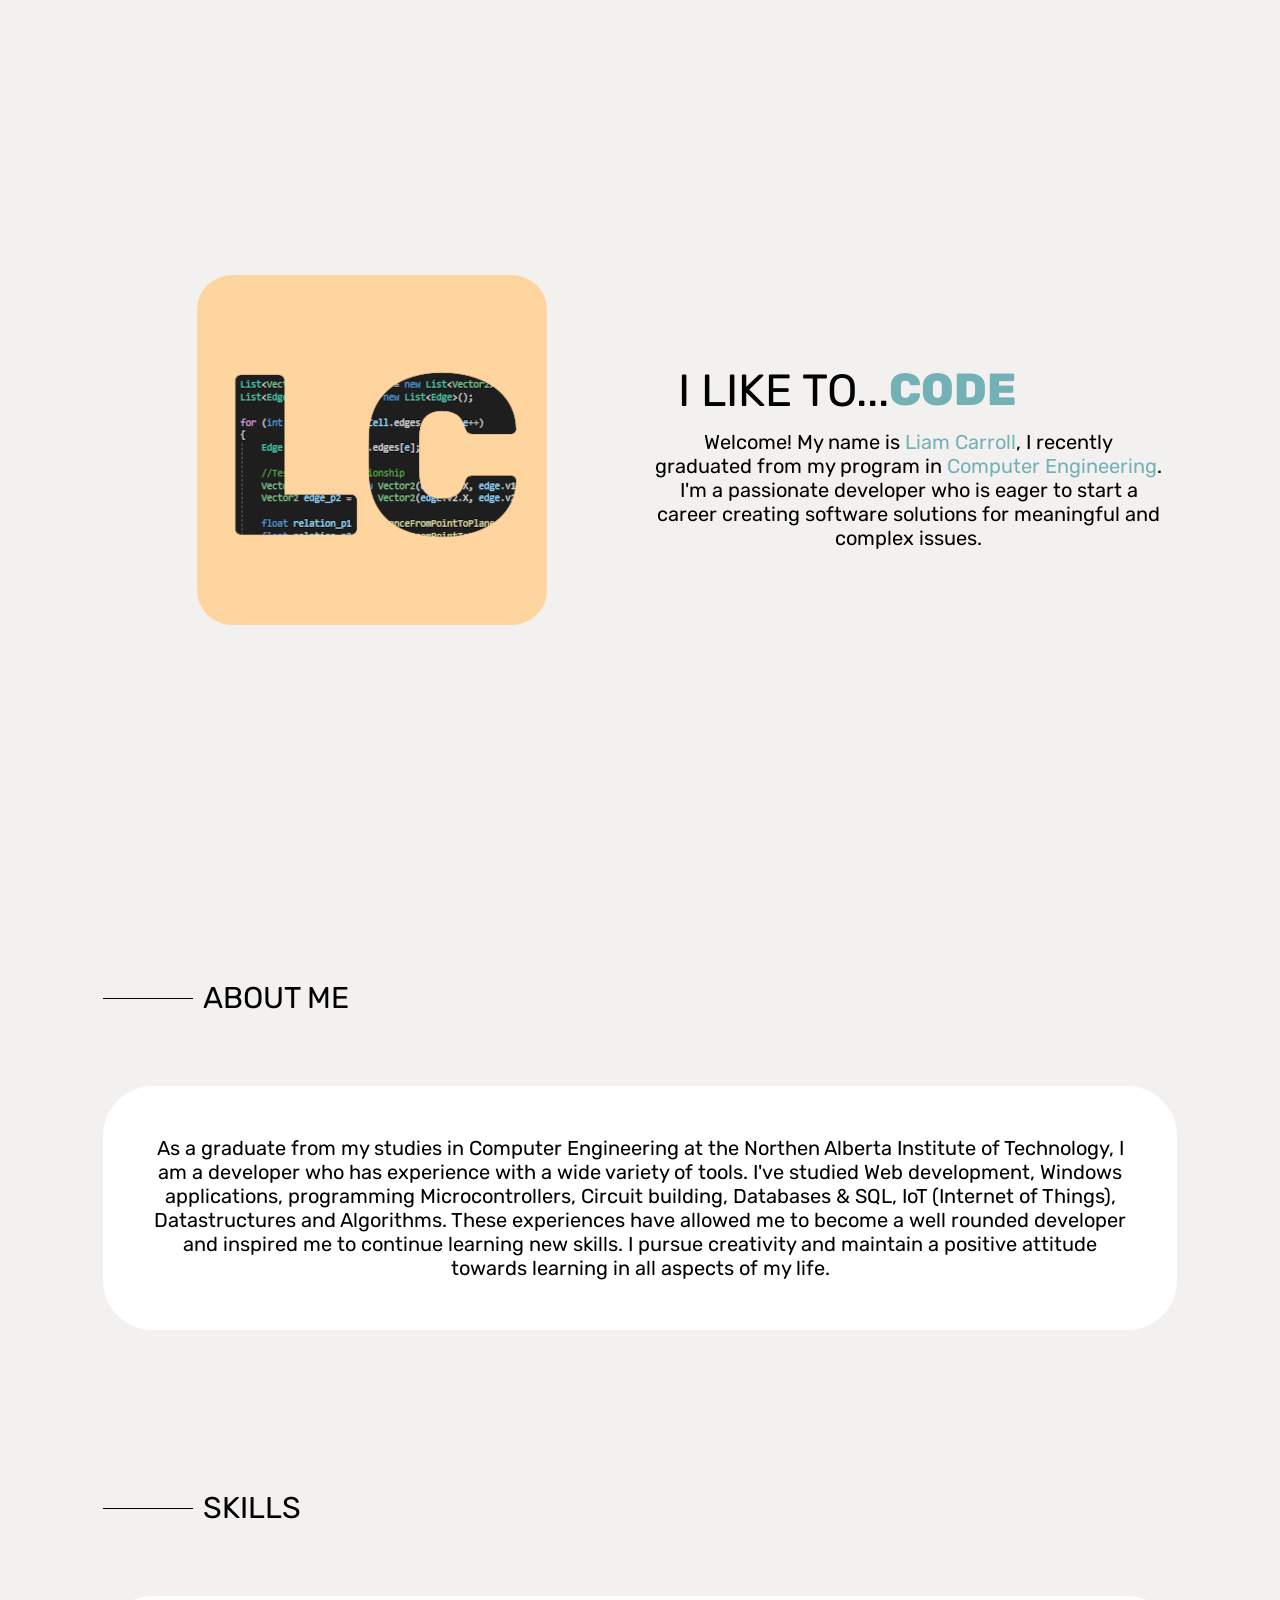
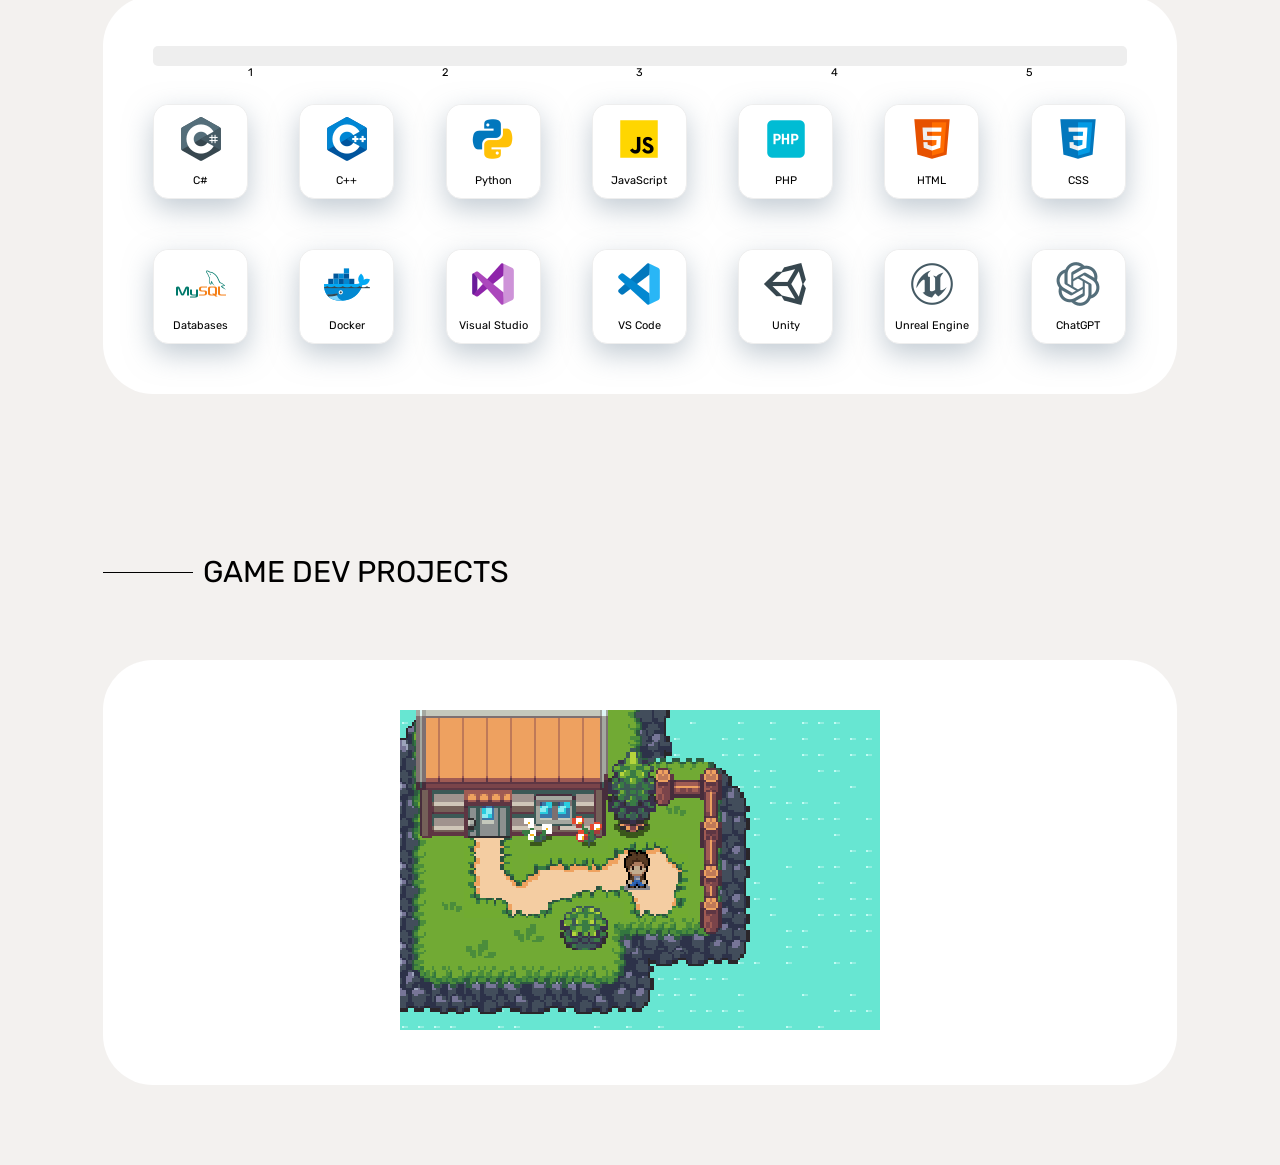
==== index.html @ 2da82be5 "canvas added to display Game Dev Portfolio" ====
<!DOCTYPE html>
<html lang="en">
    <head>
        <title>Liam Carroll - Developer</title>
        <!--Custom CSS-->
        <link href="https://fonts.googleapis.com/css2?family=Rubik:wght@300;400;800&display=swap" rel="stylesheet">        <link rel="stylesheet" href="styles/styles.css">
        <!--JQuery-->
        <script src="https://ajax.googleapis.com/ajax/libs/jquery/3.6.4/jquery.min.js"></script>
        <script src="scripts.js"></script>
        
        <meta name="viewport" content="width=device-width, initial-scale=1">
    </head>
    <body>
        <!--Mobile Button-->
        <!--Nav Bar-->
        <!--Page Content-->
        <div class="outer">
            <div class="inner">
                <header>
                    <div id="logoContainer">
                        <img src="images/Logo.PNG" alt="My Logo">
                    </div>
                    <div class="aboutContainer">
                        <div class="aboutTitle">
                            <span style="font-weight: 400;">I LIKE TO...</span>
                            <div class="carouselText">
                                
                                <ul style="--s: 9">
                                    <li>CODE</li>
                                    <li>CREATE</li>
                                    <li>DESIGN</li>
                                    <li>HIKE</li>
                                    <li>CLIMB</li>
                                    <li>EXPLORE</li>
                                    <li>SKI</li>
                                    <li>GAME</li>
                                    <li>PLAY</li>
                                    <li>CODE</li>
                                </ul>
                            </div>
                        </div>
                        <p class="aboutDesc">Welcome! My name is <span>Liam Carroll</span>,
                             I recently graduated from my program in <span>Computer Engineering</span>.
                              I'm a passionate developer who is eager to start a career creating software solutions for meaningful and complex issues.</p>
                    </div>
                </header>
                <main>
                    <section class="bioSection">
                        <div class="sectionTitle">
                            <span>
                                ABOUT ME
                            </span>
                        </div>
                        <div class="sectionContainer" id="bioContainer">
                            <p>
                                As a graduate from my studies in Computer Engineering at the Northen Alberta Institute of Technology,
                                 I am a developer who has experience with a wide variety of tools. I've studied Web development,
                                Windows applications, programming Microcontrollers, Circuit building, Databases & SQL, IoT (Internet of Things), Datastructures and Algorithms.
                                These experiences have allowed me to become a well rounded developer and inspired me to continue learning new skills.
                                 I pursue creativity and maintain a positive attitude towards learning
                                in all aspects of my life.
                            </p>
                        </div>
                    </section>
                    <section class="skillsSection">
                        <div class="sectionTitle">
                            <span>
                                SKILLS
                            </span>
                        </div>
                        <div class="sectionContainer" id="skillsContainer">
                            <div class="progressBar">
                                
                                <div class="skillLevel"></div>
                            </div>
                            <div class="progressLegend">
                                <div class="col"><p>1</p></div>
                                <div class="col"><p>2</p></div>
                                <div class="col"><p>3</p></div>
                                <div class="col"><p>4</p></div>
                                <div class="col"><p>5</p></div>
                            </div>
                            <ul class="skillsGrid">
                                <li>
                                    <div class="logoContainer" data-skill="csharp">
                                        <img src="images/skills/icons8-c-sharp-logo-50.png" alt="">
                                        <p>C#</p>
                                    </div>
                                </li>
                                <li>
                                    <div class="logoContainer" data-skill="cplusplus">
                                        <img src="images/skills/icons8-c++-50.png" alt="">
                                        <p>C++</p>
                                    </div>
                                </li>
                                <li>
                                    <div class="logoContainer" data-skill="python">
                                        <img src="images/skills/icons8-python-50.png" alt="">
                                        <p>Python</p>
                                    </div>
                                </li>
                                <li>
                                    <div class="logoContainer" data-skill="js">
                                        <img src="images/skills/icons8-javascript-50.png" alt="">
                                        <p>JavaScript</p>
                                    </div>
                                </li>
                                <li>
                                    <div class="logoContainer" data-skill="php">
                                        <img src="images/skills/icons8-php-50.png" alt="">
                                        <p>PHP</p>
                                    </div>
                                </li>
                                <li>
                                    <div class="logoContainer" data-skill="html">
                                        <img src="images/skills/icons8-html-5-50.png" alt="">
                                        <p>HTML</p>
                                    </div>
                                </li>
                                <li>
                                    <div class="logoContainer" data-skill="css">
                                        <img src="images/skills/icons8-css3-50.png" alt="">
                                        <p>CSS</p>
                                    </div>
                                </li>
                                <li>
                                    <div class="logoContainer" data-skill="mysql">
                                        <img src="images/skills/icons8-mysql-logo-50.png" alt="">
                                        <p>Databases</p>
                                    </div>
                                </li>
                                <li>
                                    <div class="logoContainer" data-skill="docker">
                                        <img src="images/skills/icons8-docker-50.png" alt="">
                                        <p>Docker</p>
                                    </div>
                                </li>
                                <li>
                                    <div class="logoContainer" data-skill="vs">
                                        <img src="images/skills/icons8-visual-studio-50.png" alt="">
                                        <p>Visual Studio</p>
                                    </div>
                                </li>
                                <li>
                                    <div class="logoContainer" data-skill="vscode">
                                        <img src="images/skills/icons8-visual-studio-code-2019-50.png" alt="">
                                        <p>VS Code</p>
                                    </div>
                                </li>
                                <li>
                                    <div class="logoContainer" data-skill="unity">
                                        <img src="images/skills/icons8-unity-50.png" alt="">
                                        <p>Unity</p>
                                    </div>
                                </li>
                                <li>
                                    <div class="logoContainer" data-skill="unreal">
                                        <img src="images/skills/icons8-unreal-engine-50.png" alt="">
                                        <p>Unreal Engine</p>
                                    </div>
                                </li>
                                <li>
                                    <div class="logoContainer" data-skill="chatgpt">
                                        <img src="images/skills/icons8-chatgpt-50.png" alt="">
                                        <p>ChatGPT</p>
                                    </div>
                                </li>
                            </ul>
                            
                        </div>
                    </section>
                    <section class="gameSection">
                        <div class="sectionTitle">
                            <span>
                                GAME DEV PROJECTS
                            </span>
                        </div>
                        <div class="sectionContainer" id="gameContainer">
                            <canvas id="_canvas" width="240" height="160"></canvas>
                        </div>
                    </section>
                </main>
            </div>
        </div>
    </body>
</html>
---- styles/styles.css ----
* {
    box-sizing: border-box;
}
a, abbr, acronym, address, applet, article, aside, audio, b, big, blockquote, body, canvas, caption, center, cite, code, dd, del, details, dfn, div, dl, dt, em, embed, fieldset, figcaption, figure, footer, form, h1, h2, h3, h4, h5, h6, header, hgroup, html, i, iframe, img, ins, kbd, label, legend, li, mark, menu, nav, object, ol, output, p, pre, q, ruby, s, samp, section, small, span, strike, strong, sub, summary, sup, table, tbody, td, tfoot, th, thead, time, tr, tt, u, ul, var, video {
    margin: 0;
    padding: 0;
    border: 0;
    font-size: 100%;
    font: inherit;
    vertical-align: baseline;
  }
body {
    background-color: #f3f1ef;
    font-size: 20px;
    font-family: Rubik, serif;
    font-weight: 400;
}
img {
    vertical-align: middle;
    border: 0;
}
.inner {
    padding: 0 33px;
    max-width: 1140px;
    margin: 0 auto;
}
header {
    height: 100vh;
    width: 100%;
    display: flex;
    flex-direction: row;
    align-items: center;
    justify-content: center;
}
section {
    padding: 80px 0;
}
#logoContainer {
    display: flex;
    flex: 0 0 50%;
    justify-content: center;
    width: 100%;
    position:relative;
}
#logoContainer img {
    border-radius: 10%;
    margin: auto;
    width: 350px;
    height: 350px;
}
.aboutContainer {
    
    display: flex;
    flex-direction: column;
    flex: 0 0 50%;
    padding: 0 15px;
    font-family: Rubik, serif;
    font-size: 20px;
    font-weight: 400;
    text-align: center;
    width: 100%;
}
.aboutTitle {
    display: flex;
    overflow: hidden;
    align-items: center;
    justify-content: center;
    flex-direction: row;
    
    font-size: 45px;
    font-weight:800;
    margin: 15px 0;
    height: calc(var(--h) * 1px);
}
.aboutTitle span{
    text-align: right;
}
.aboutDesc span {
    color: #73B1B7;
}
.sectionTitle{
    margin-bottom: 50px;
}
.sectionTitle span {
    padding-bottom: 20px;
    display: block;
    font-size: 30px;
    position: relative;
    padding-left: 100px;
    
}
.sectionTitle span::before {
    content: "";
    position: absolute;
    left: 0;
    top: 33%;
    width: 90px;
    height: 1px;
    background: #000000;
}
.sectionContainer {
    background-color: white;
    text-align: center;
    border-radius: 50px;
    padding: 50px;
}
.skillsGrid {
    display: grid;
    list-style: none;
    grid-template-columns: repeat(auto-fill, minmax(80px, 1fr));
    grid-column-gap: 50px;
    grid-row-gap: 50px;

    text-align: center;
    font-family: Rubik, serif;
    font-size: 11px;
    font-weight: 400;
}

.skillsGrid li {
    background-color: white;
    
    border-radius: 15px;
    width: 95px;
    height: 95px;
    transition: all 0.3s ease-in;
    box-shadow: 0px 10px 28px rgba(134, 151, 168, 0.5);
    border: 1px solid #eee;
}
.logoContainer {
    display: block;
    margin: 0;
    padding: 0;
    border: 9px solid white;
    border-radius: 15px;
    
}
.logoContainer p {
    margin-top: 10px;
}
.logoContainer img {
    width: 50px;
    height: 50px;
    
}

.progressBar {
    width: 100%;
    background-color: #eee;
    border-radius: 5px;
}
.progressLegend {
    display: flex;
    margin-bottom: 25px;
    width: 100%; 
}
.col{
    width: 20%;
    font-family: Rubik, serif;
    font-size: 11px;
    font-weight: 400;
}
.skillLevel {
    padding-top: 10px;
    padding-bottom: 10px;
    border-radius: 5px;
    width: 1px;
    transition: all 0.35s ease-in;
}

.csharp {width: 90%; background-image: linear-gradient(#546e7a, #37474f); }
.cplusplus {width: 60%; background-image: linear-gradient(#0086d4, #00549d); }
.python {width: 60%; background-image: linear-gradient(#ffc107, #cf9e09);}
.js {width: 70%; background-image: linear-gradient(#ffd600, #d5b300);}
.php {width: 60%; background-image: linear-gradient(#00bcd4, #00a3b8);}
.html {width: 90%; background-image: linear-gradient(#ff6d00, #e65100);}
.css {width: 70%; background-image: linear-gradient(#039be5, #0277bd);}
.mysql {width: 85%; background-image: linear-gradient(#f57f17, #ca6813);}
.docker {width: 50%; background-image: linear-gradient(#80d3f9, #0288d1);}
.vs {width: 90%; background-image: linear-gradient(#ce93d8, #ab47bc);}
.vscode {width: 85%; background-image: linear-gradient(#29b6f6, #0288d1);}
.unity {width: 65%; background-image: linear-gradient(#526a76, #37474f);}
.unreal {width: 40%; background-image: linear-gradient(#56717e, #455a64);}
.chatgpt {width: 100%; background-image: linear-gradient(#6a8b9a, #546e7a);}

:root {
    --s: 9;
    --h: 50;
    --speed: 1s;
}
.carouselText {
    border-radius: 10px;
    width: 250px;
    margin: none;
    height: calc(var(--h) * 1px);
    line-height: calc(var(--h) * 1px);
    color: #73B1B7;
}
.carouselText ul {
    display: flex;
    flex-direction: column;
    text-align: left;
    animation: move calc(var(--speed) * var(--s)) steps(var(--s)) infinite;
}
.carouselText li {
    flex-shrink: 0;
   
    box-sizing: border-box;
    list-style: none;
    height: calc(var(--h) * 1px);
    width: 100%;
    animation: liMove calc(var(--speed)) infinite;
}

#_canvas {
    width: 480px;
    height: 320px;
    image-rendering: pixelated;
}


@keyframes move {
    0% {
        transform: translate(0,0);
    }
    100% {
        transform: translate(0, calc(var(--s) * var(--h) * -1px));
    }
}

@keyframes liMove {
    0% {
        transform: translate(0, 0);
      }
      80%,
      100%  {
        transform: translate(0, calc(var(--h) * -1px));
      }
}

@media (min-width: 768px) {
    .skillsGrid li:hover {
        box-shadow: 0 4px 8px rgba(134, 151, 168, 0.5);
    }
}
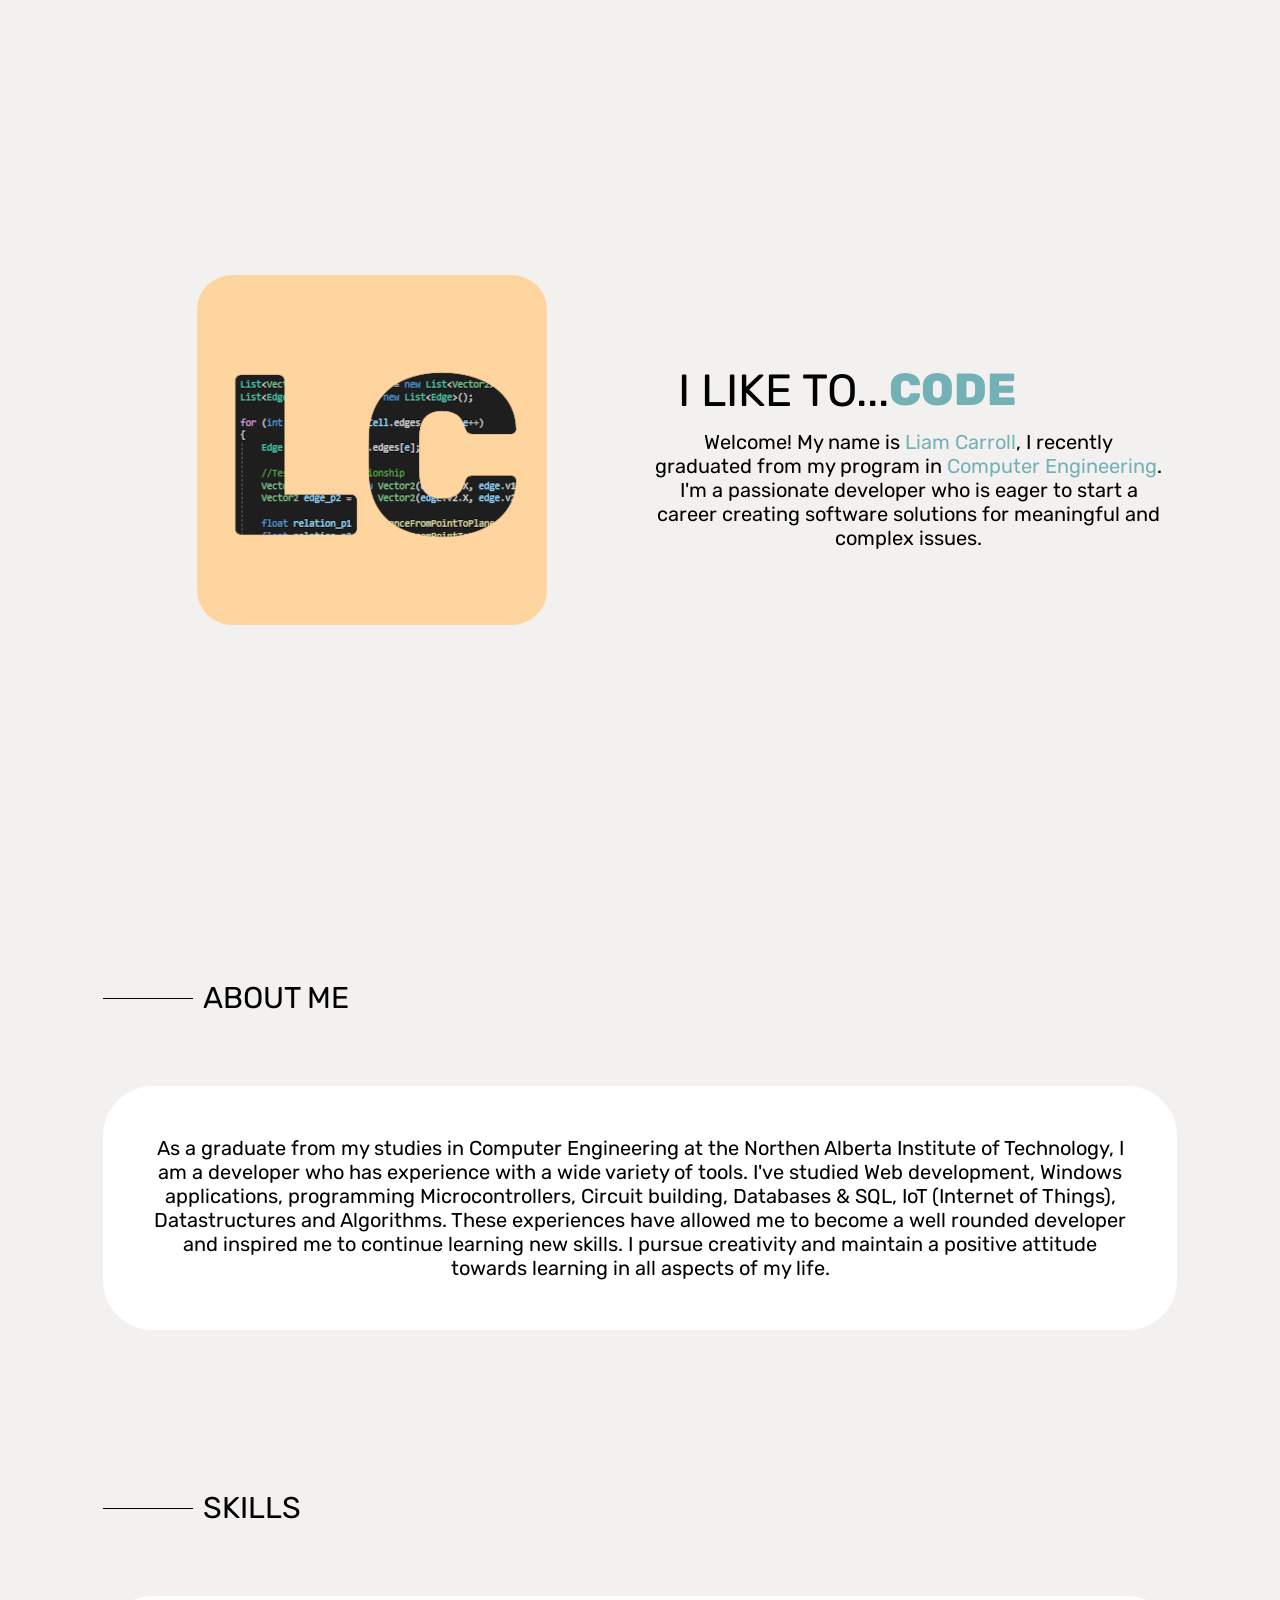
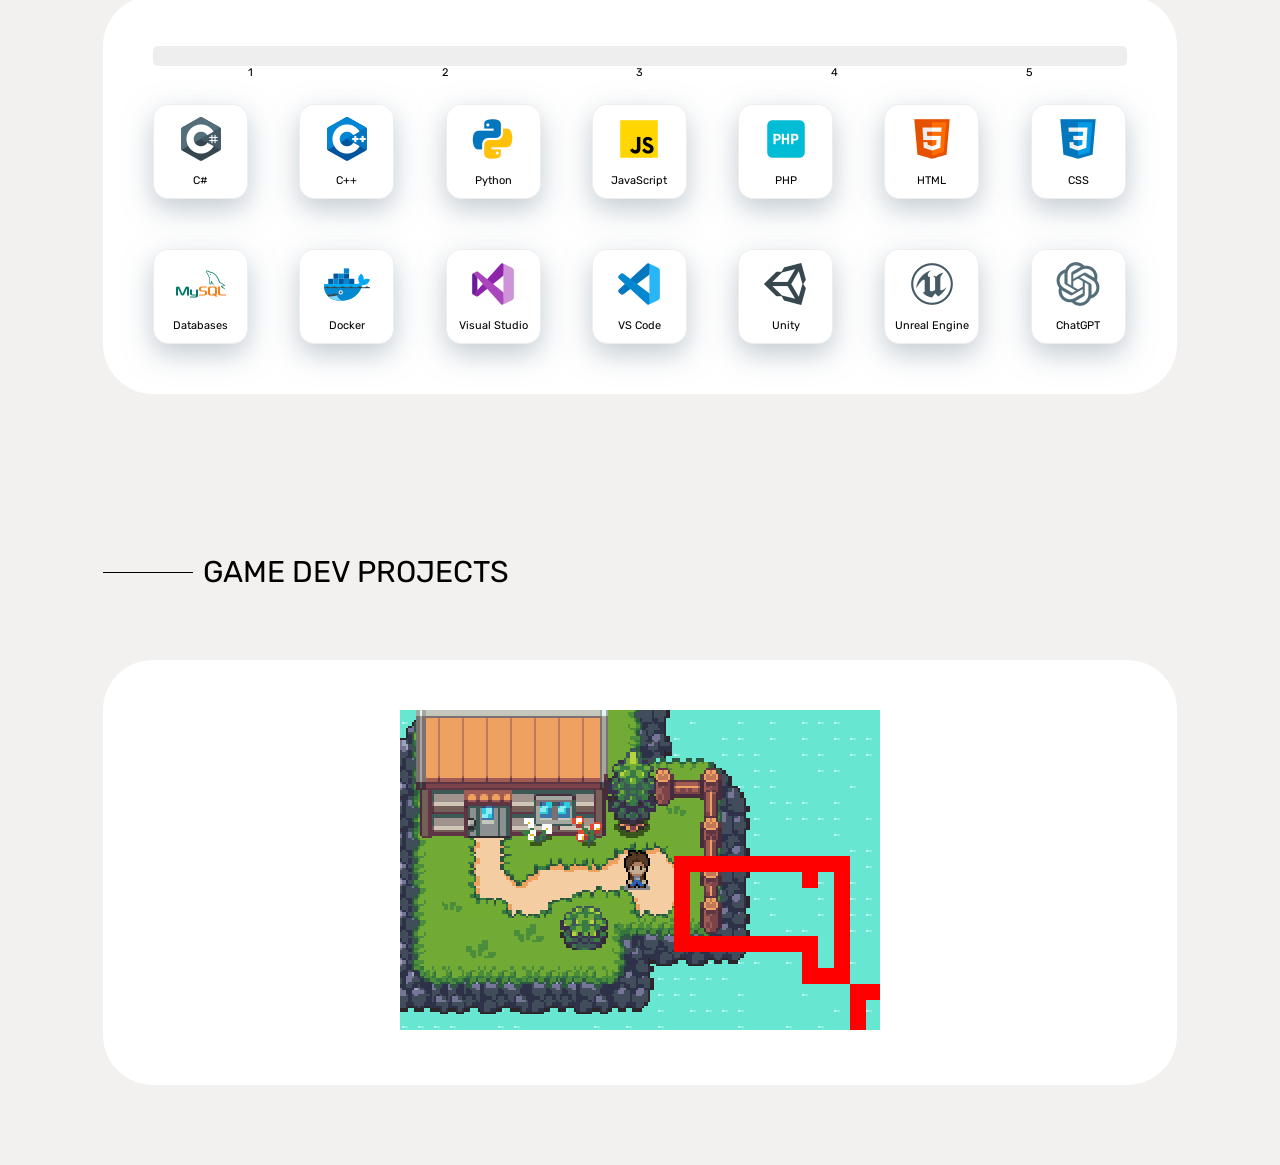
==== commit 0f202066: "Colliders" ====
--- a/index.html
+++ b/index.html
@@ -6,6 +6,7 @@
         <link href="https://fonts.googleapis.com/css2?family=Rubik:wght@300;400;800&display=swap" rel="stylesheet">        <link rel="stylesheet" href="styles/styles.css">
         <!--JQuery-->
         <script src="https://ajax.googleapis.com/ajax/libs/jquery/3.6.4/jquery.min.js"></script>
+        <script src="assets/collisions.js"></script>
         <script src="scripts.js"></script>
         
         <meta name="viewport" content="width=device-width, initial-scale=1">
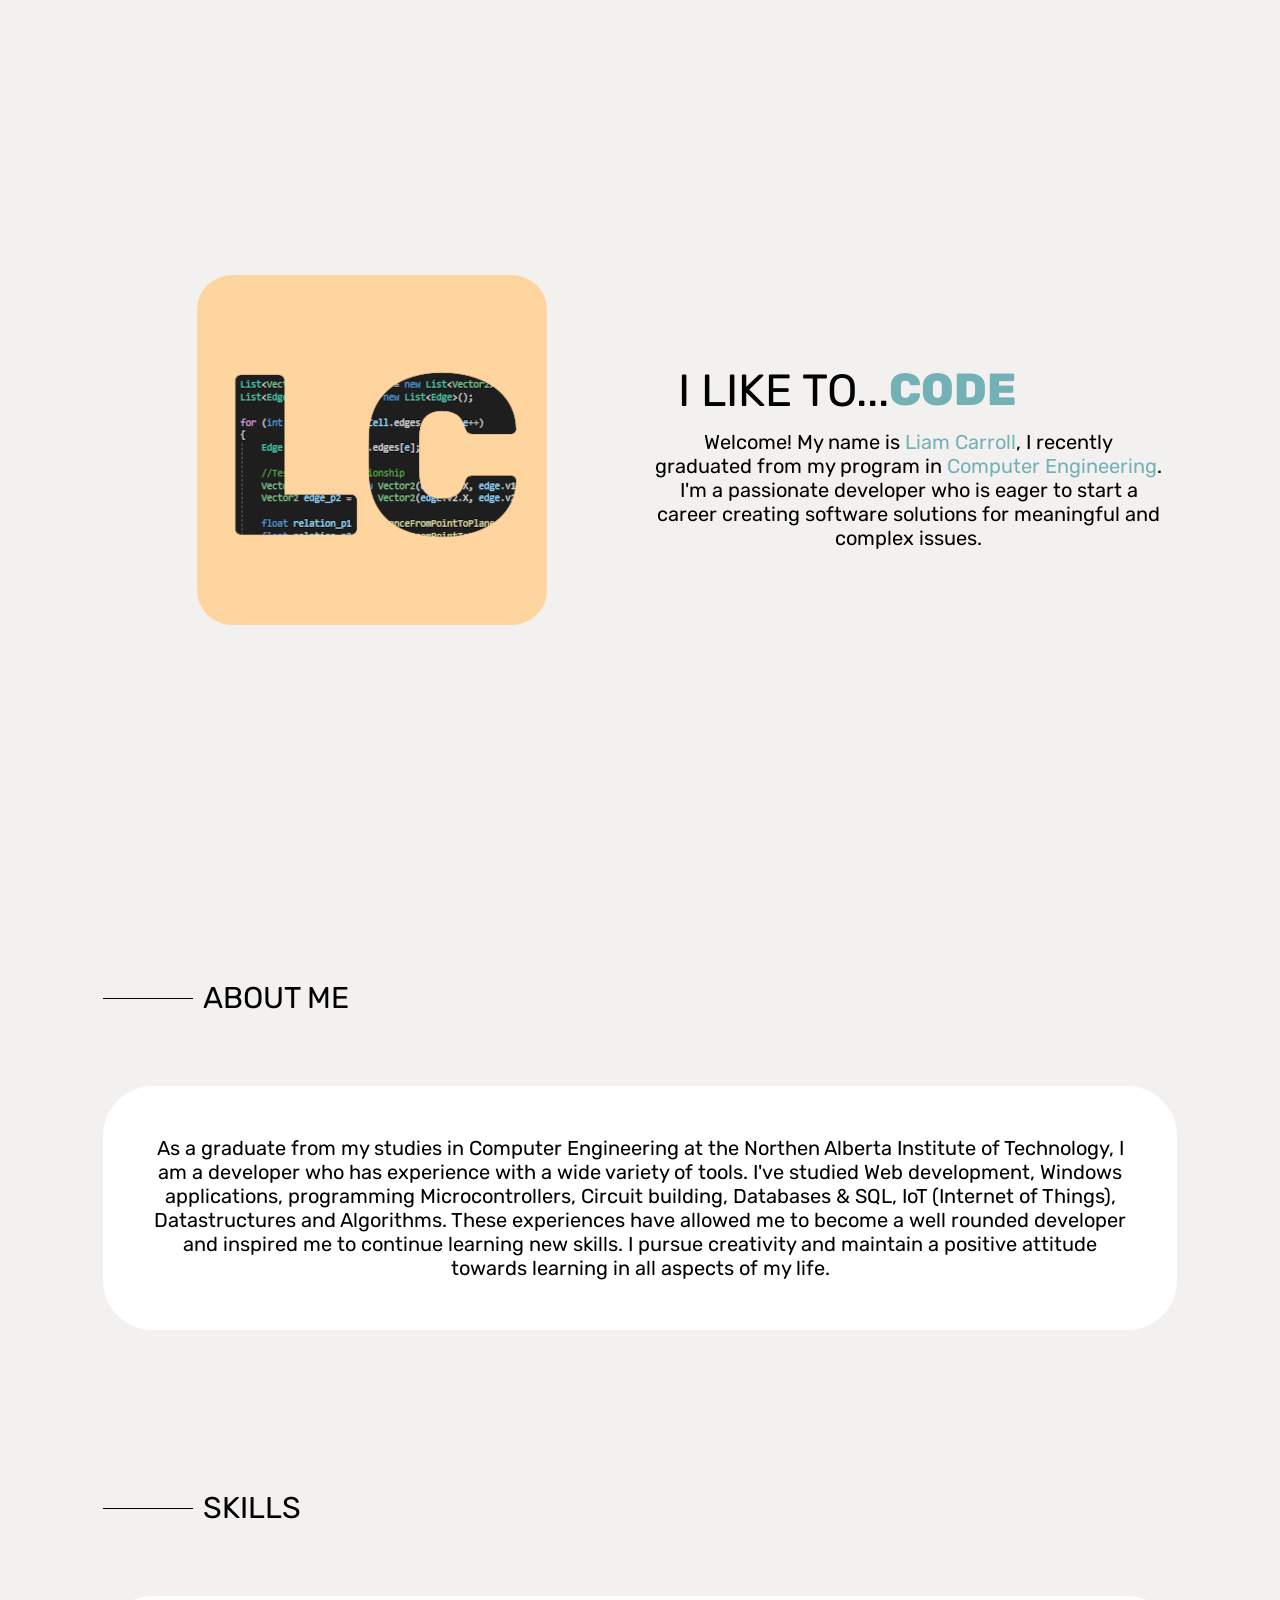
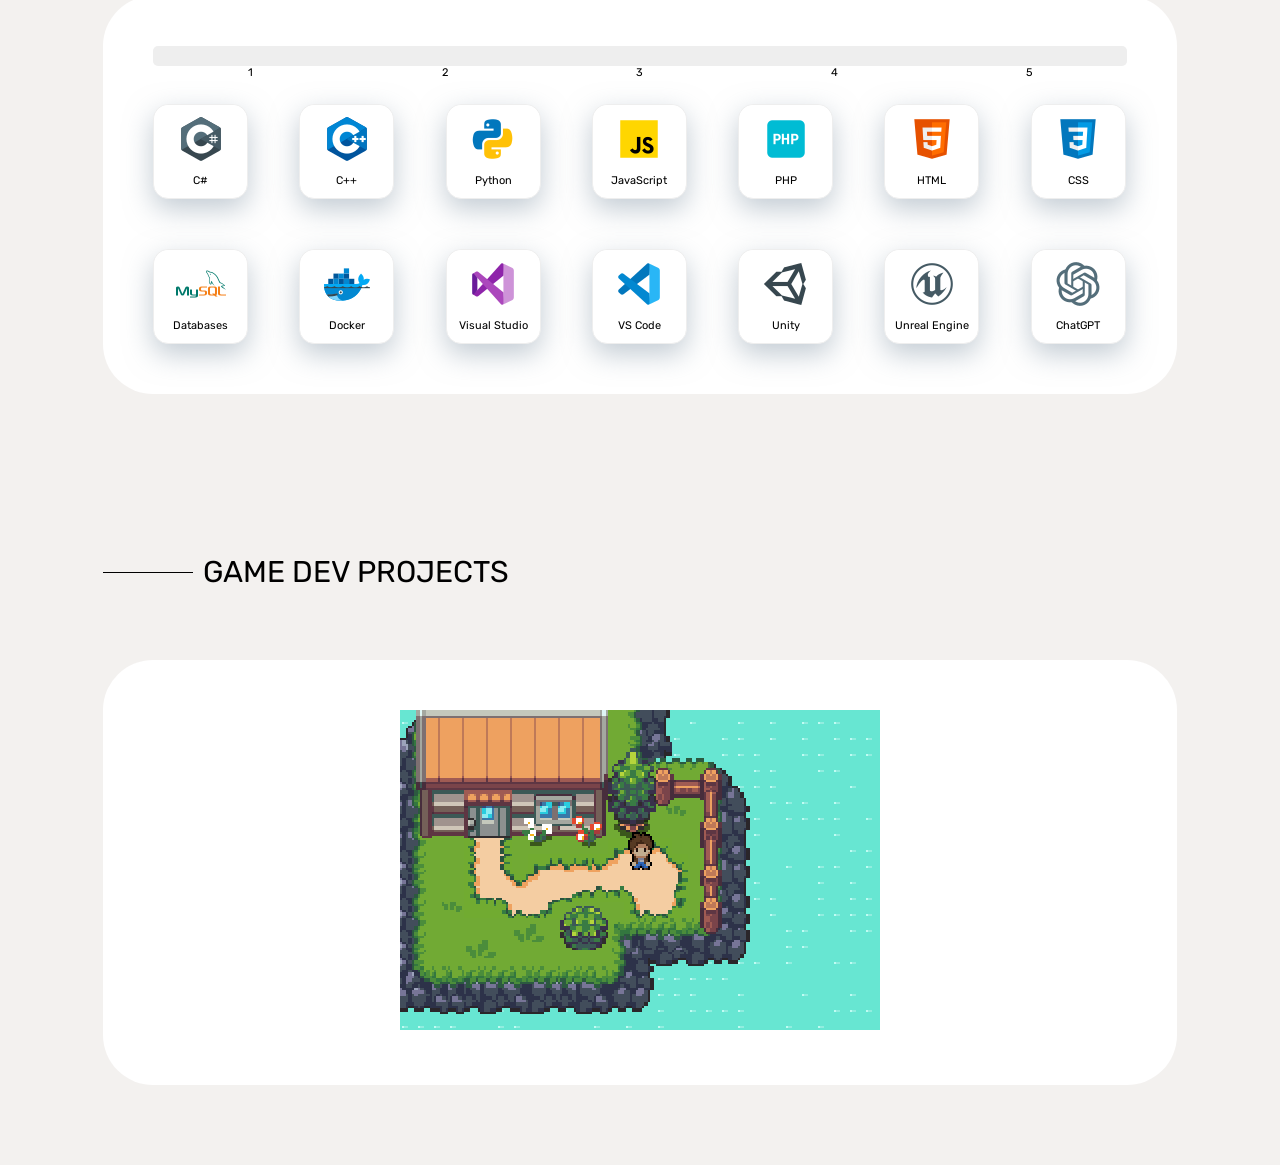
==== commit 8d85b013: "clean code" ====
--- a/index.html
+++ b/index.html
@@ -7,7 +7,9 @@
         <!--JQuery-->
         <script src="https://ajax.googleapis.com/ajax/libs/jquery/3.6.4/jquery.min.js"></script>
         <script src="assets/collisions.js"></script>
-        <script src="scripts.js"></script>
+        <script src="classes.js"></script>
+        <script src="gamedevportfolio.js"></script>
+        <script src="index.js"></script>
         
         <meta name="viewport" content="width=device-width, initial-scale=1">
     </head>
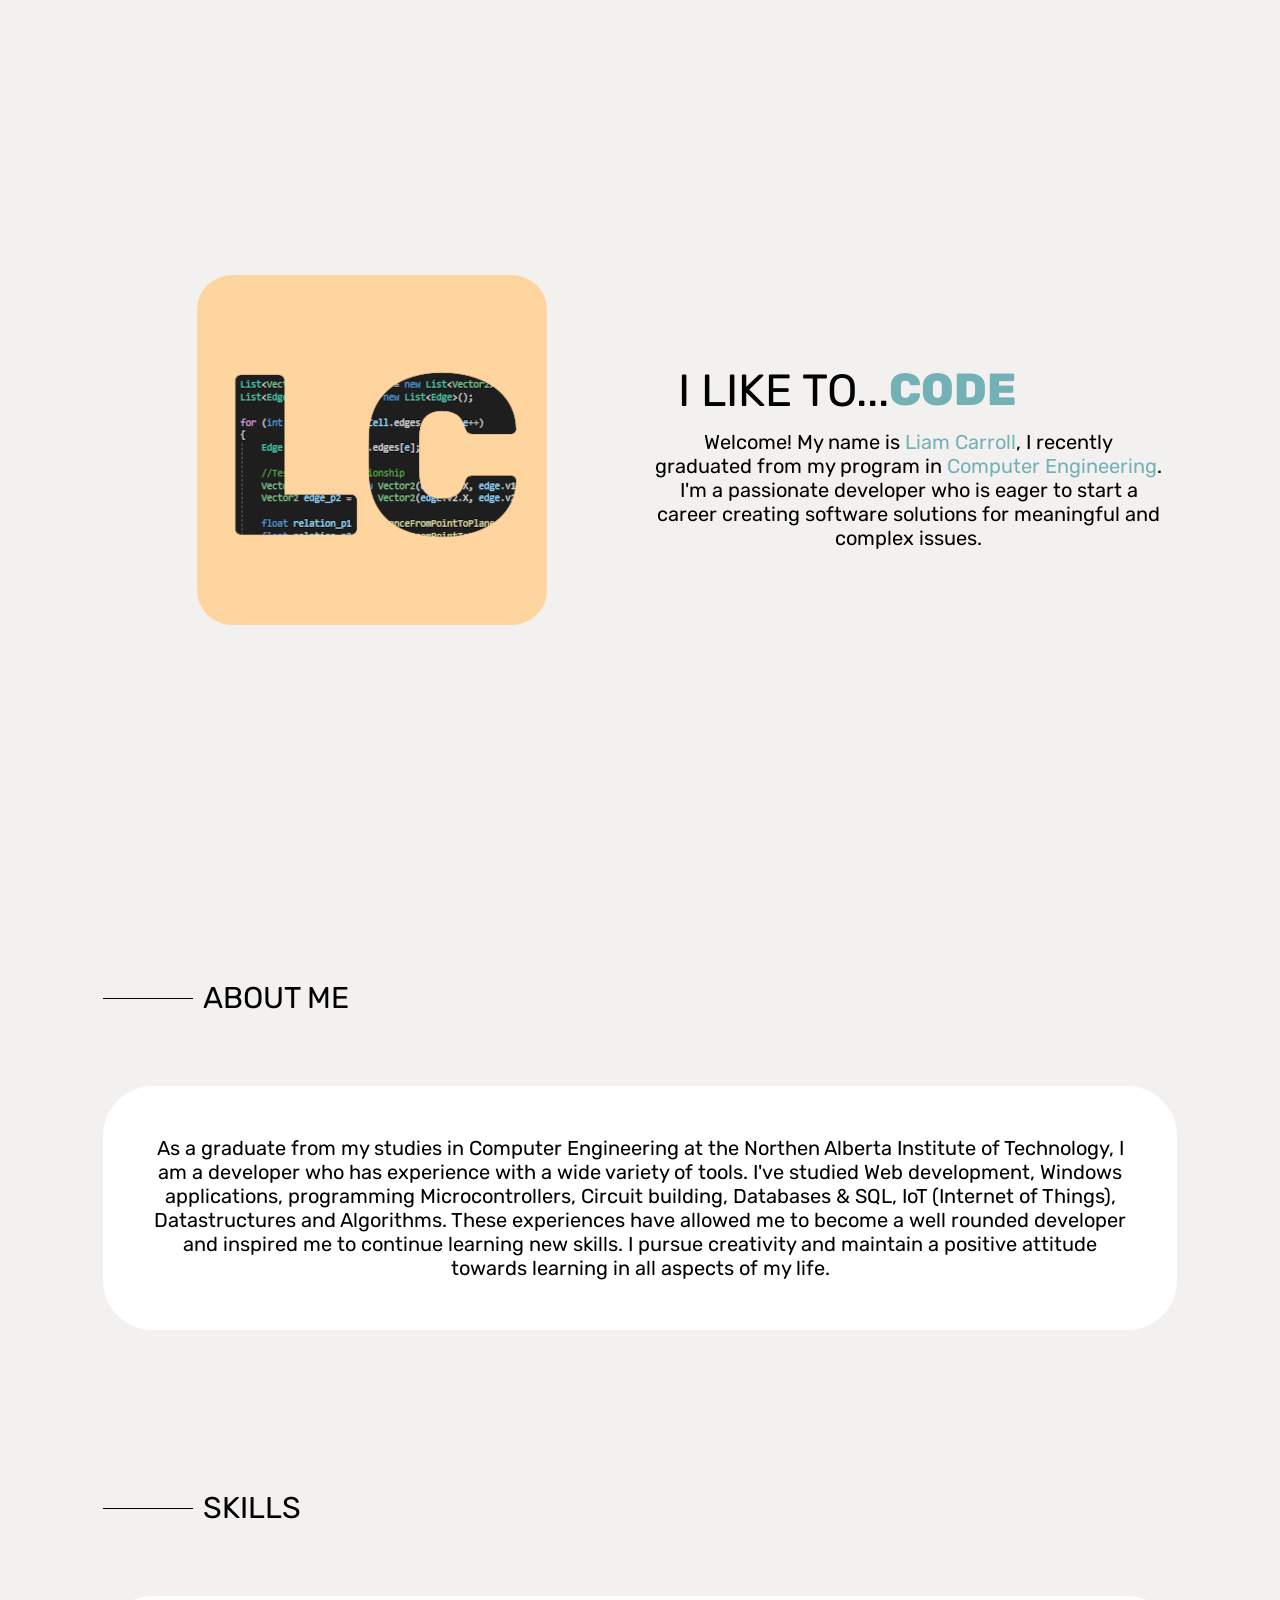
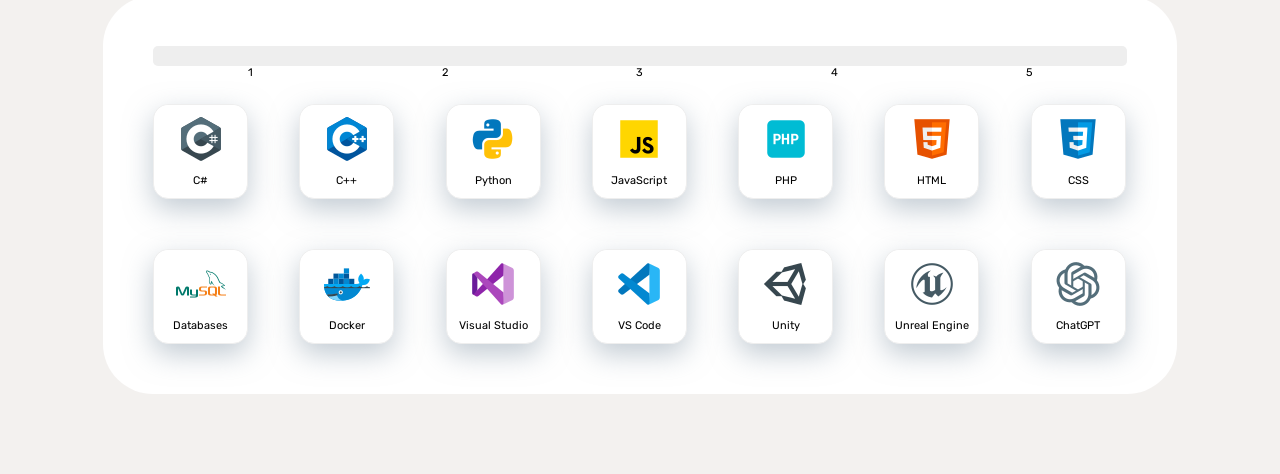
==== commit d6e012d2: "hid gamedev section" ====
--- a/index.html
+++ b/index.html
@@ -172,7 +172,8 @@
                             
                         </div>
                     </section>
-                    <section class="gameSection">
+                    
+                    <!-- <section class="gameSection">
                         <div class="sectionTitle">
                             <span>
                                 GAME DEV PROJECTS
@@ -181,7 +182,7 @@
                         <div class="sectionContainer" id="gameContainer">
                             <canvas id="_canvas" width="240" height="160"></canvas>
                         </div>
-                    </section>
+                    </section> -->
                 </main>
             </div>
         </div>
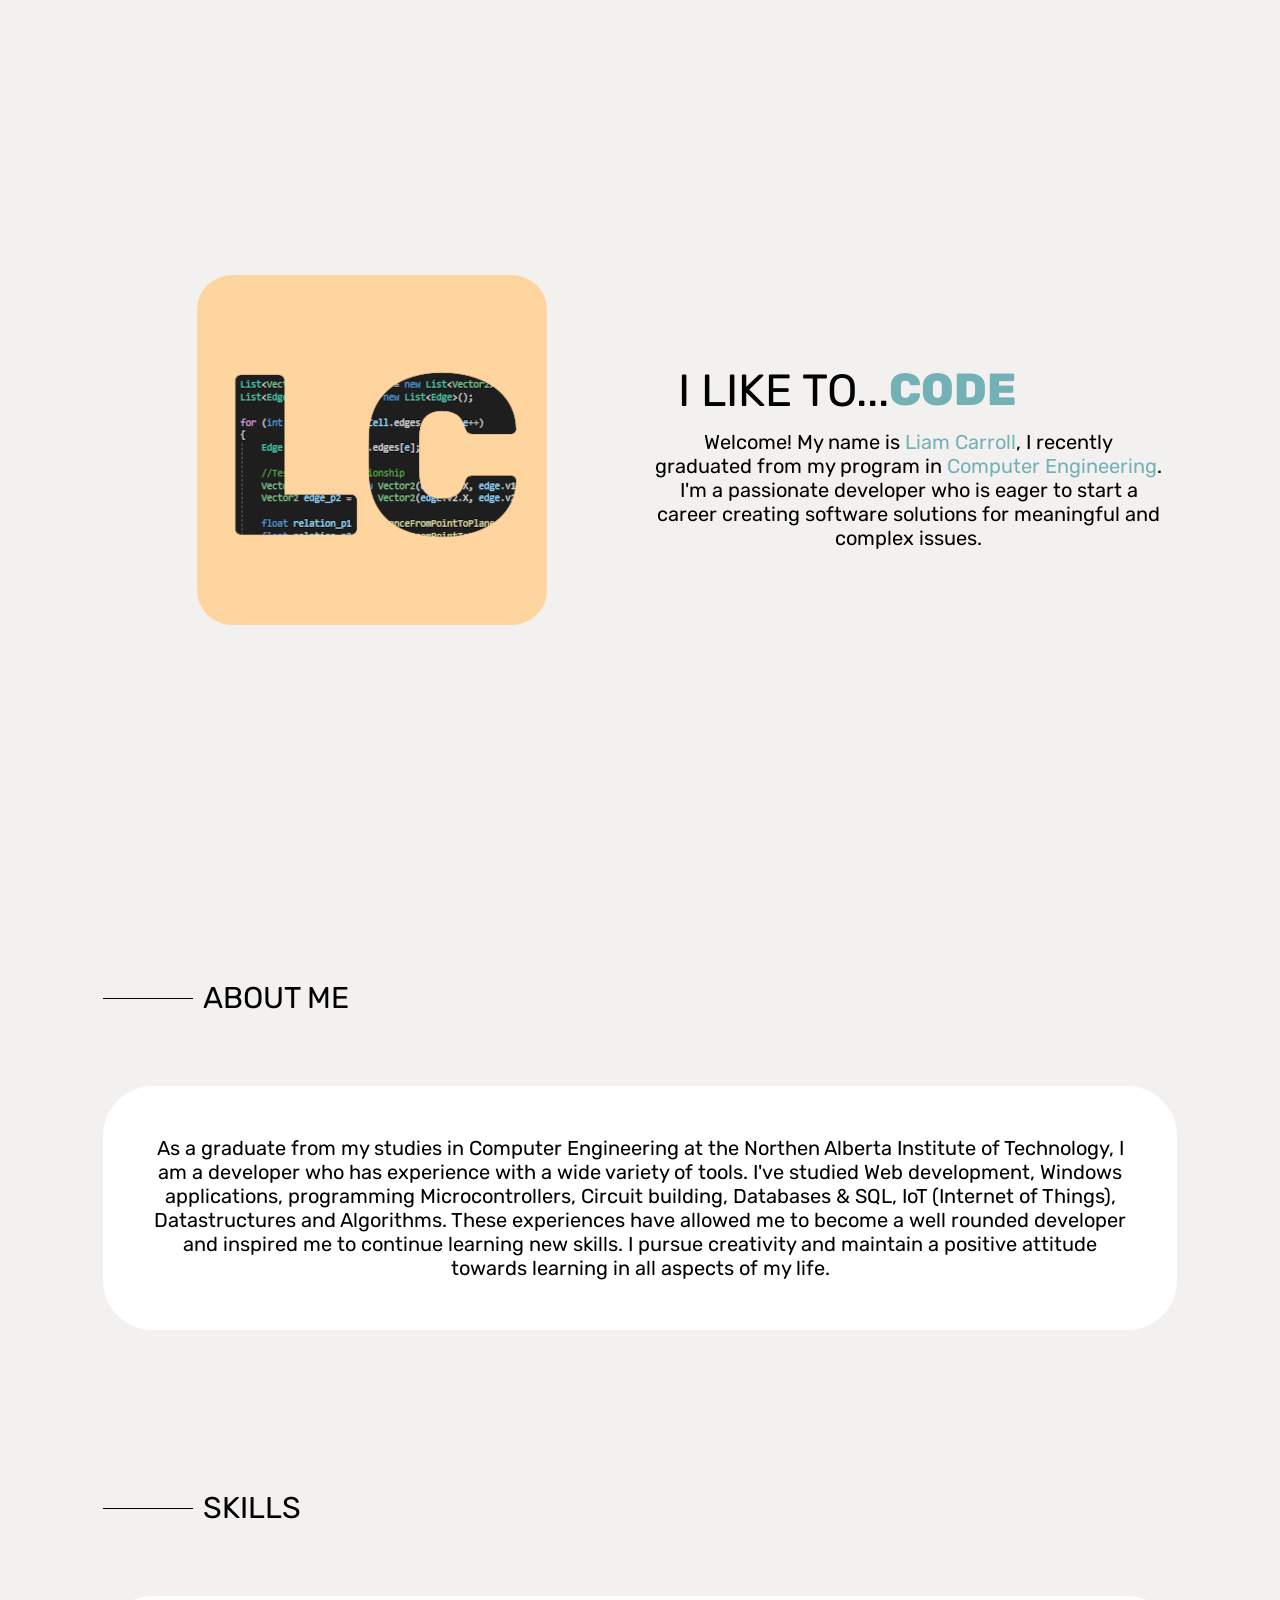
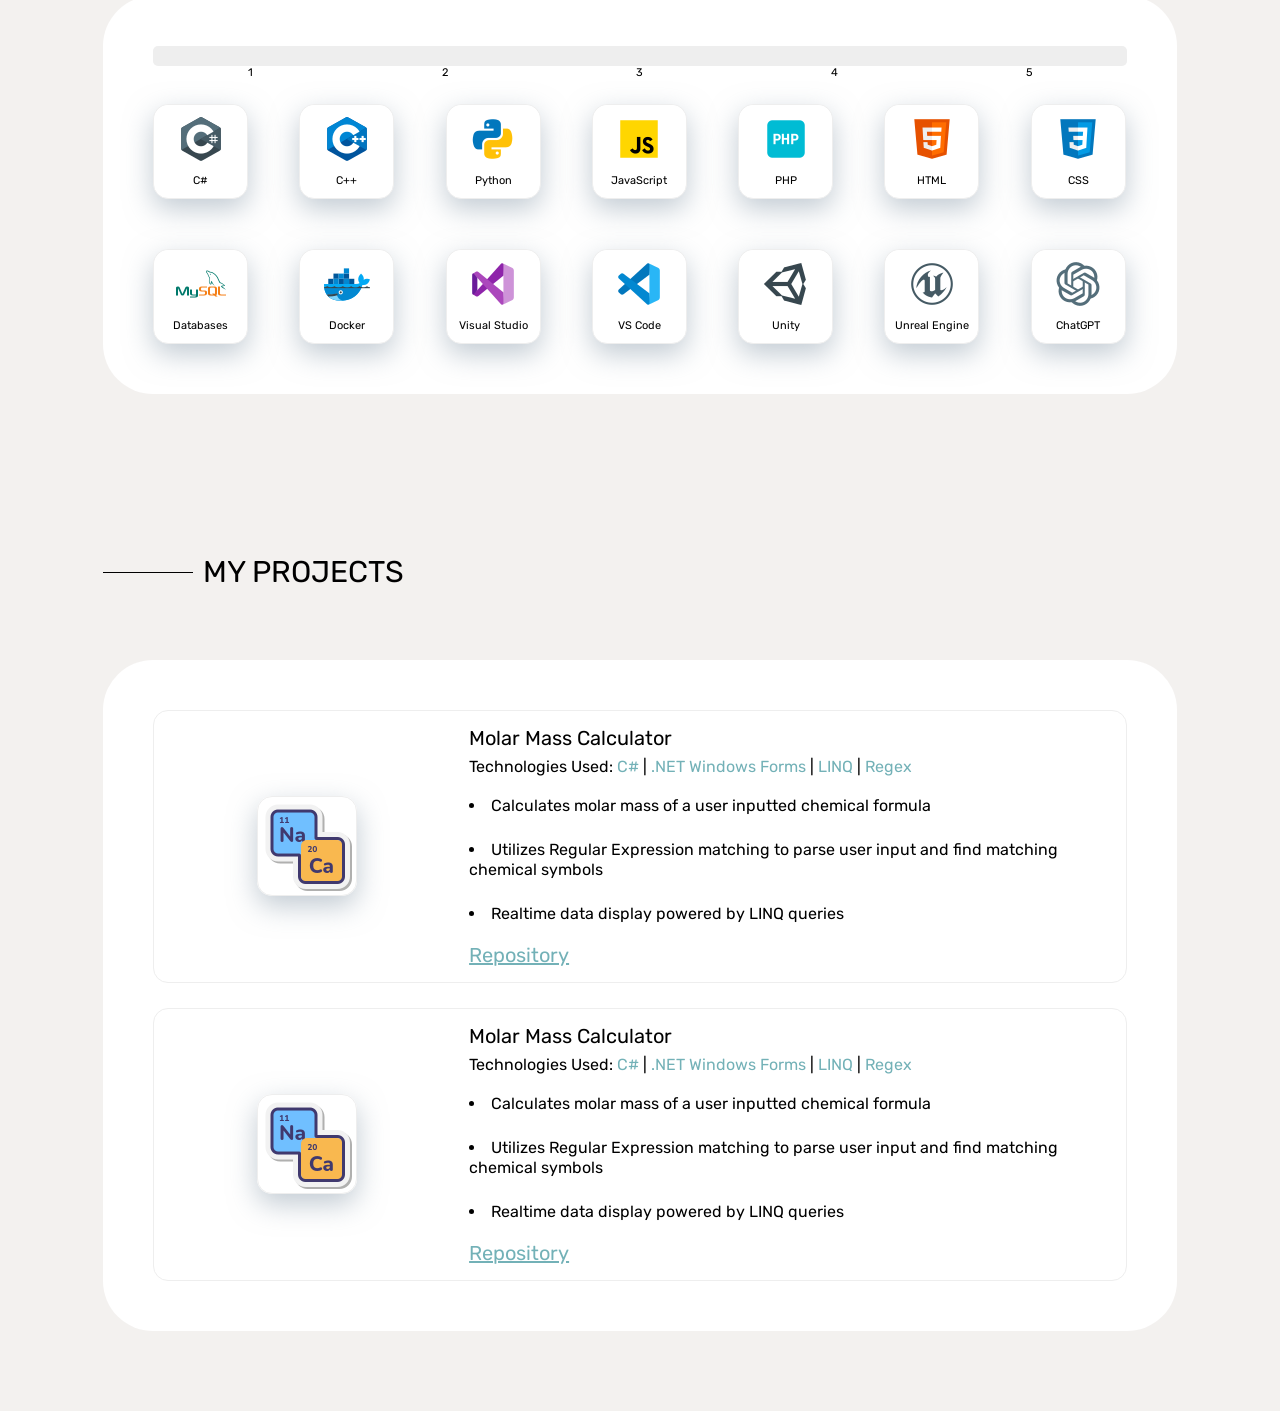
==== commit c050ac9f: "added projects section" ====
--- a/index.html
+++ b/index.html
@@ -172,7 +172,71 @@
                             
                         </div>
                     </section>
-                    
+                    <section class="projectsSection">
+                        <div class="sectionTitle">
+                            <span>
+                                MY PROJECTS
+                            </span>
+                        </div>
+                        <div class="sectionContainer" id="projectsContainer">
+                            <ul id="projectsList">
+                                <li class="projectContainer">
+                                    <div class="projectIconContainer">
+                                        <div>
+                                            <img src="images/projects/icons8-chemistry-100.png">
+                                        </div>
+                                    </div>
+                                    <div class="projectDescContainer">
+                                        <h3>Molar Mass Calculator</h3>
+                                        <h4>
+                                            Technologies Used: 
+                                            <span>C#</span>
+                                             | 
+                                            <span>.NET Windows Forms</span>
+                                             | 
+                                            <span>LINQ</span>
+                                             | 
+                                            <span>Regex</span>
+                                            
+                                        </h4>
+                                        <ul>
+                                            <li>Calculates molar mass of a user inputted chemical formula</li>
+                                            <li>Utilizes Regular Expression matching to parse user input and find matching chemical symbols</li>
+                                            <li>Realtime data display powered by LINQ queries</li>
+                                        </ul>
+                                        <h3 class="FooterLink"><a href="https://github.com/lsdcll/Molar-Mass-Calculator-Desktop-App">Repository</a></h4>
+                                    </div>
+                                </li>
+                                <li class="projectContainer">
+                                    <div class="projectIconContainer">
+                                        <div>
+                                            <img src="images/projects/icons8-chemistry-100.png">
+                                        </div>
+                                    </div>
+                                    <div class="projectDescContainer">
+                                        <h3>Molar Mass Calculator</h3>
+                                        <h4>
+                                            Technologies Used: 
+                                            <span>C#</span>
+                                             | 
+                                            <span>.NET Windows Forms</span>
+                                             | 
+                                            <span>LINQ</span>
+                                             | 
+                                            <span>Regex</span>
+                                            
+                                        </h4>
+                                        <ul>
+                                            <li>Calculates molar mass of a user inputted chemical formula</li>
+                                            <li>Utilizes Regular Expression matching to parse user input and find matching chemical symbols</li>
+                                            <li>Realtime data display powered by LINQ queries</li>
+                                        </ul>
+                                        <h3 class="FooterLink"><a href="https://github.com/lsdcll/Molar-Mass-Calculator-Desktop-App">Repository</a></h4>
+                                    </div>
+                                </li>
+                            </ul>
+                        </div>
+                    </section>
                     <!-- <section class="gameSection">
                         <div class="sectionTitle">
                             <span>
--- a/styles/styles.css
+++ b/styles/styles.css
@@ -167,7 +167,64 @@
     width: 1px;
     transition: all 0.35s ease-in;
 }
-
+#projectsList li:not(:first-child){
+    margin-top: 25px;
+}
+
+.projectContainer {
+    display: flex;
+    padding: 15px;
+    border-radius: 15px;
+    border: 1px solid #eee;
+}
+
+.projectIconContainer {
+    display: flex;
+    flex: 30%;
+    align-items: center;
+    justify-content: center;
+}
+.projectIconContainer div {
+    border-radius: 15px;
+    width: 100px;
+    height: 100px;
+    box-shadow: 0px 10px 28px rgba(134, 151, 168, 0.5);
+    border: 1px solid #eee;
+}
+.projectDescContainer {
+    display: block;
+    flex: 70%;
+    margin-left: 25px;
+    text-align: left;
+}
+.projectDescContainer h4 {
+    font-size: 1rem;
+    margin-top: 7px;
+    line-height: 1.2;
+}
+.projectDescContainer h4 span {
+    color: #73B1B7;
+}
+
+.projectDescContainer ul {
+    list-style: disc inside;
+    font-size: 1rem;
+    margin-top: 20px;
+    line-height: 1.2;
+}
+
+.projectDescContainer li {
+    margin-top: 10px;
+}
+
+.projectDescContainer .FooterLink {
+    color: #73B1B7;
+    margin-top: 20px;
+}
+.projectDescContainer .FooterLink a {
+    color: #73B1B7;
+    
+}
 .csharp {width: 90%; background-image: linear-gradient(#546e7a, #37474f); }
 .cplusplus {width: 60%; background-image: linear-gradient(#0086d4, #00549d); }
 .python {width: 60%; background-image: linear-gradient(#ffc107, #cf9e09);}
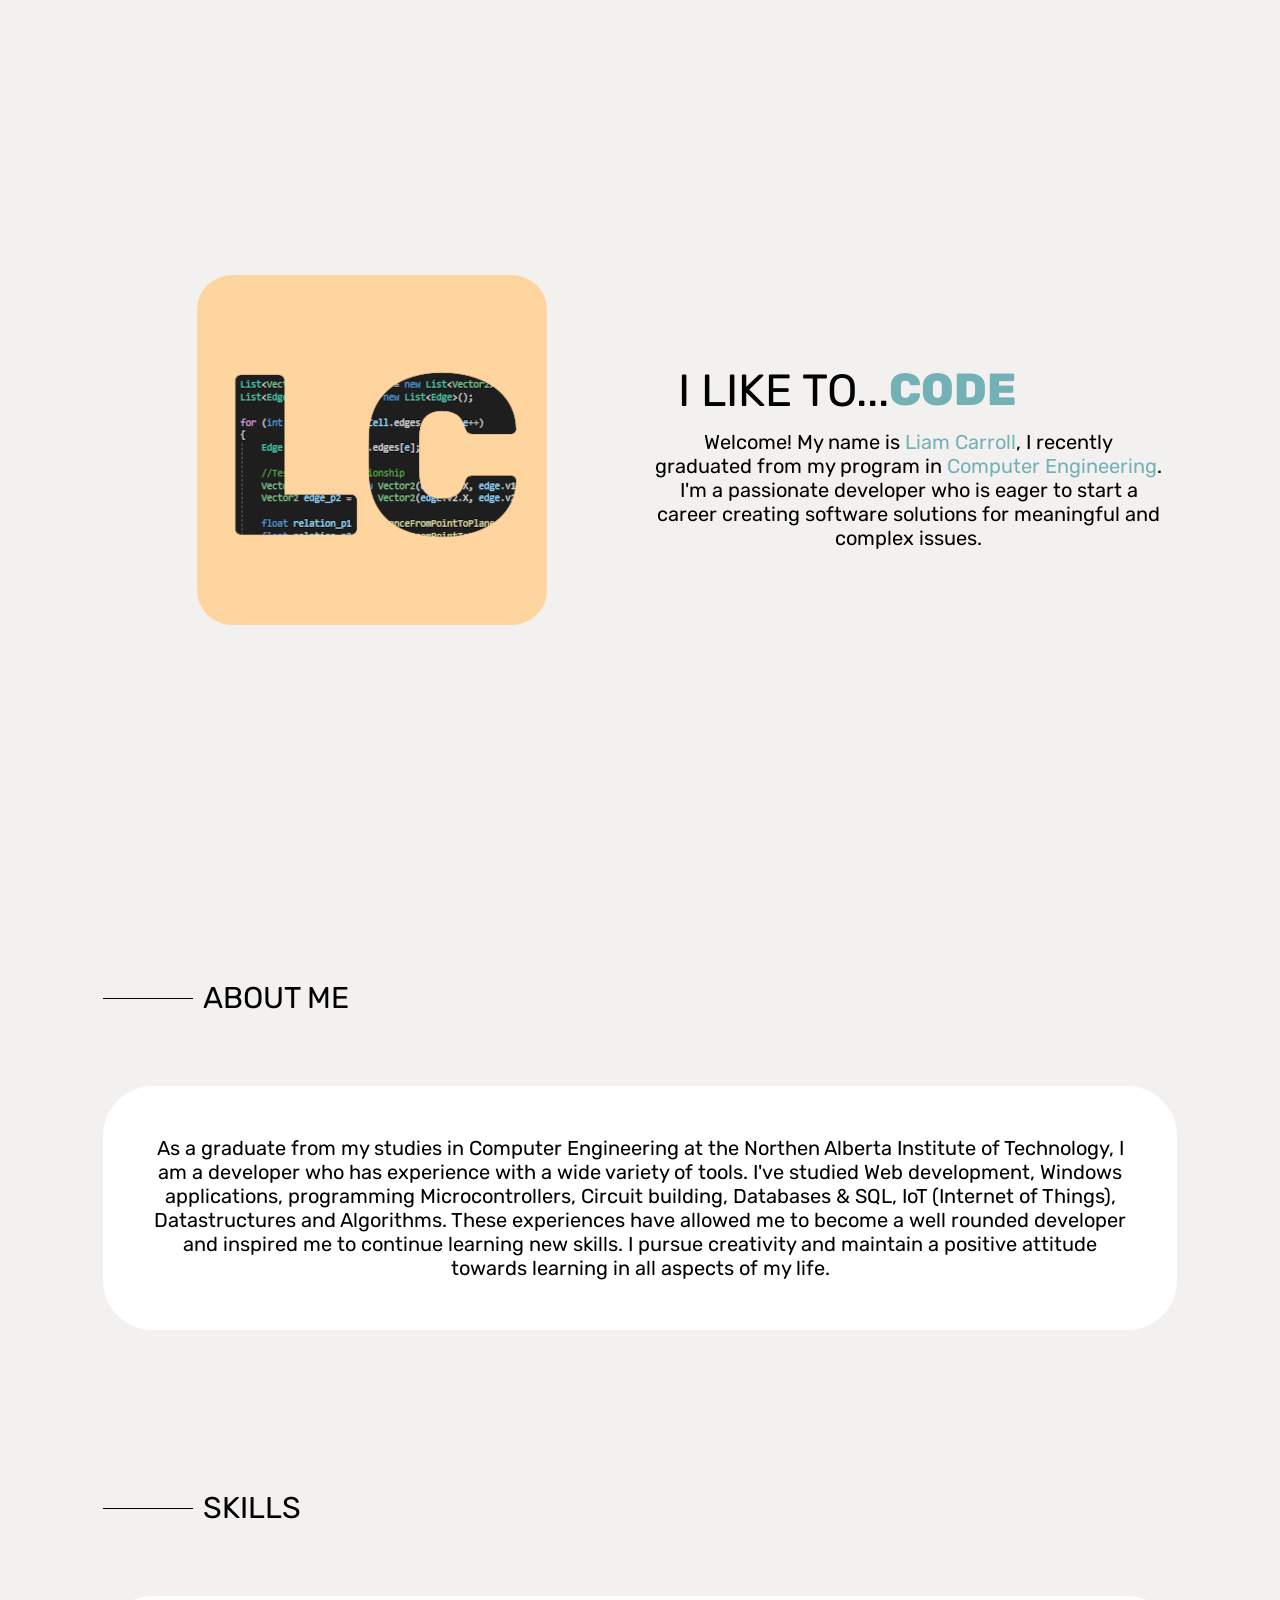
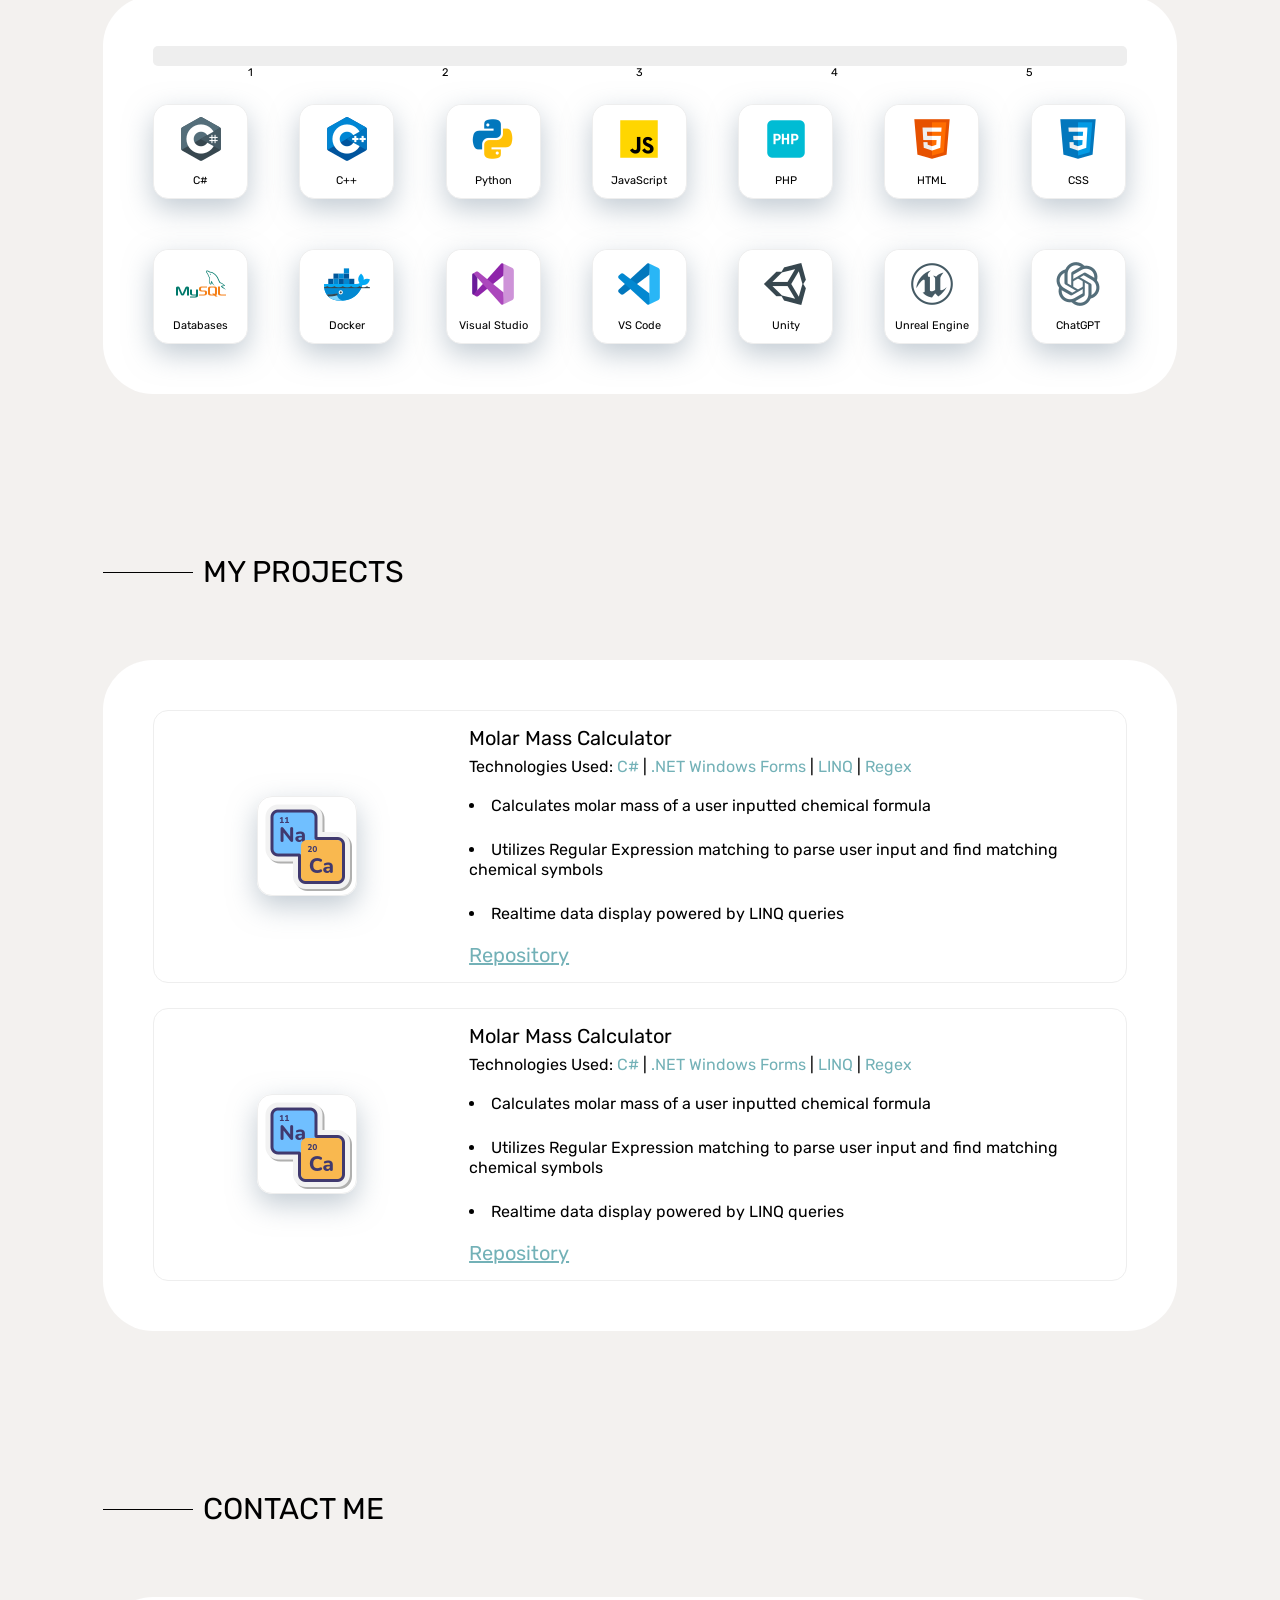
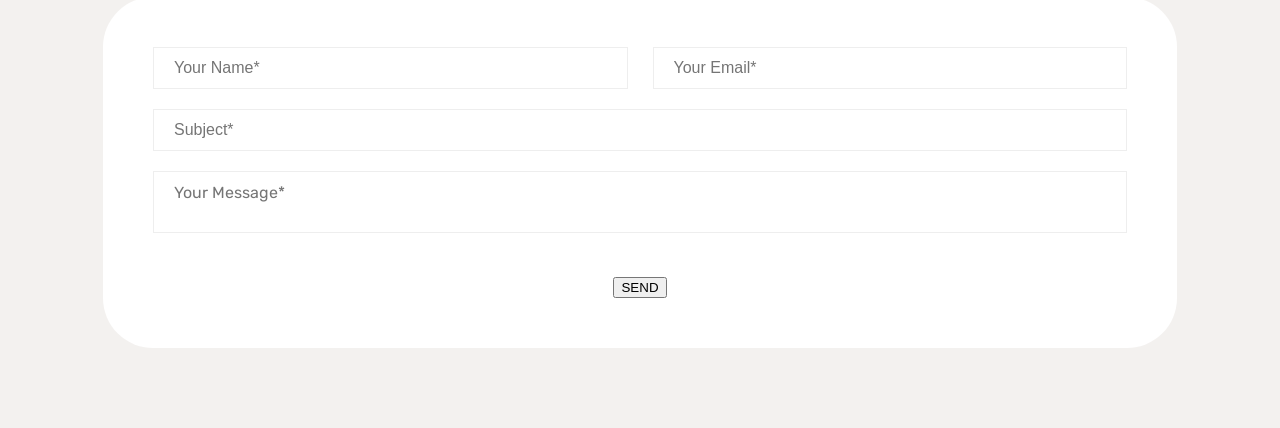
==== commit 7ab8b149: "Contact Form Added" ====
--- a/index.html
+++ b/index.html
@@ -247,6 +247,33 @@
                             <canvas id="_canvas" width="240" height="160"></canvas>
                         </div>
                     </section> -->
+                    <section class="contactSection">
+                        <div class="sectionTitle">
+                            <span>
+                                CONTACT ME
+                            </span>
+                        </div>
+                        <div class="sectionContainer">
+                            <form id="contactForm" action="https://formspree.io/f/mleylbee" method="POST">
+                                <label for="nameInput">
+                                    <input type="text" id="nameInput" name="nameInput" required placeholder="Your Name*"/>
+                                </label>
+                                
+                                <label for="emailInput">
+                                    <input type="email" id="emailInput" name="emailInput" required placeholder="Your Email*" />
+                                </label>
+                                
+                                <label for="subjectInput" id="subjectInput">
+                                    <input type="text"  name="subjectInput" required placeholder="Subject*"/>
+                                </label>
+                                
+                                <label for="messageInput" id="messageInput">
+                                    <textarea class="messageInput" name="messageInput" required placeholder="Your Message*"></textarea>
+                                </label> 
+                            </form>
+                            <button type="submit" class="formSend" target="_blank" form="contactForm" rel="noopener noreferrer">SEND</button>
+                        </div>
+                    </section>
                 </main>
             </div>
         </div>
--- a/styles/styles.css
+++ b/styles/styles.css
@@ -224,6 +224,37 @@
 .projectDescContainer .FooterLink a {
     color: #73B1B7;
     
+}
+
+#contactForm {
+    display:grid;
+    grid-template-columns: repeat(2, 1fr);
+    row-gap: 20px;
+    column-gap: 25px;
+    margin-bottom: 35px;
+}
+
+form input {
+    border: 1px solid #eee;
+    padding: 11px 20px;
+    font-size: 1rem;
+    width: 100%;
+}
+form textarea {
+    
+    border: 1px solid #eee;
+    padding: 11px 20px;
+    font-size: 1rem;
+    width: 100%;
+    font-family: Rubik, serif;
+    resize: none;
+    
+}
+#subjectInput {
+    grid-column: 1 /3;
+}
+#messageInput {
+    grid-column: 1 /3;
 }
 .csharp {width: 90%; background-image: linear-gradient(#546e7a, #37474f); }
 .cplusplus {width: 60%; background-image: linear-gradient(#0086d4, #00549d); }
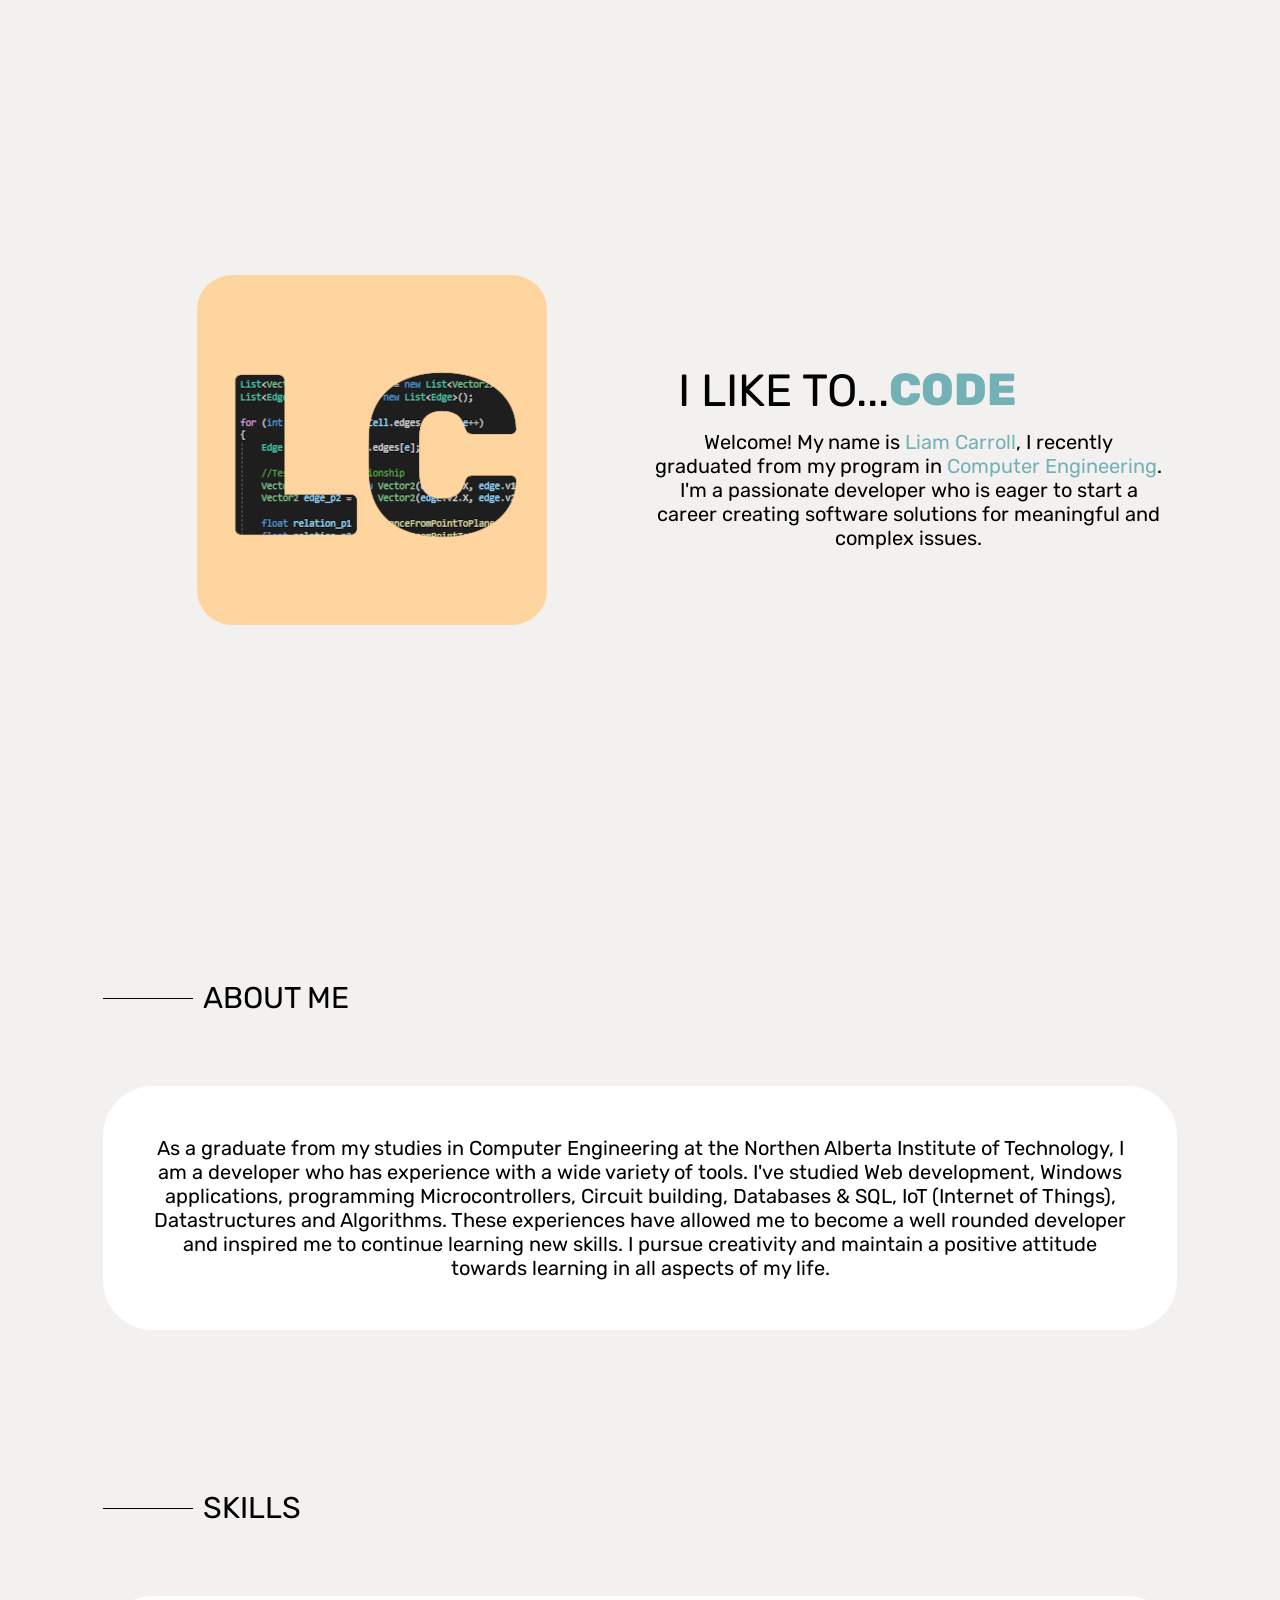
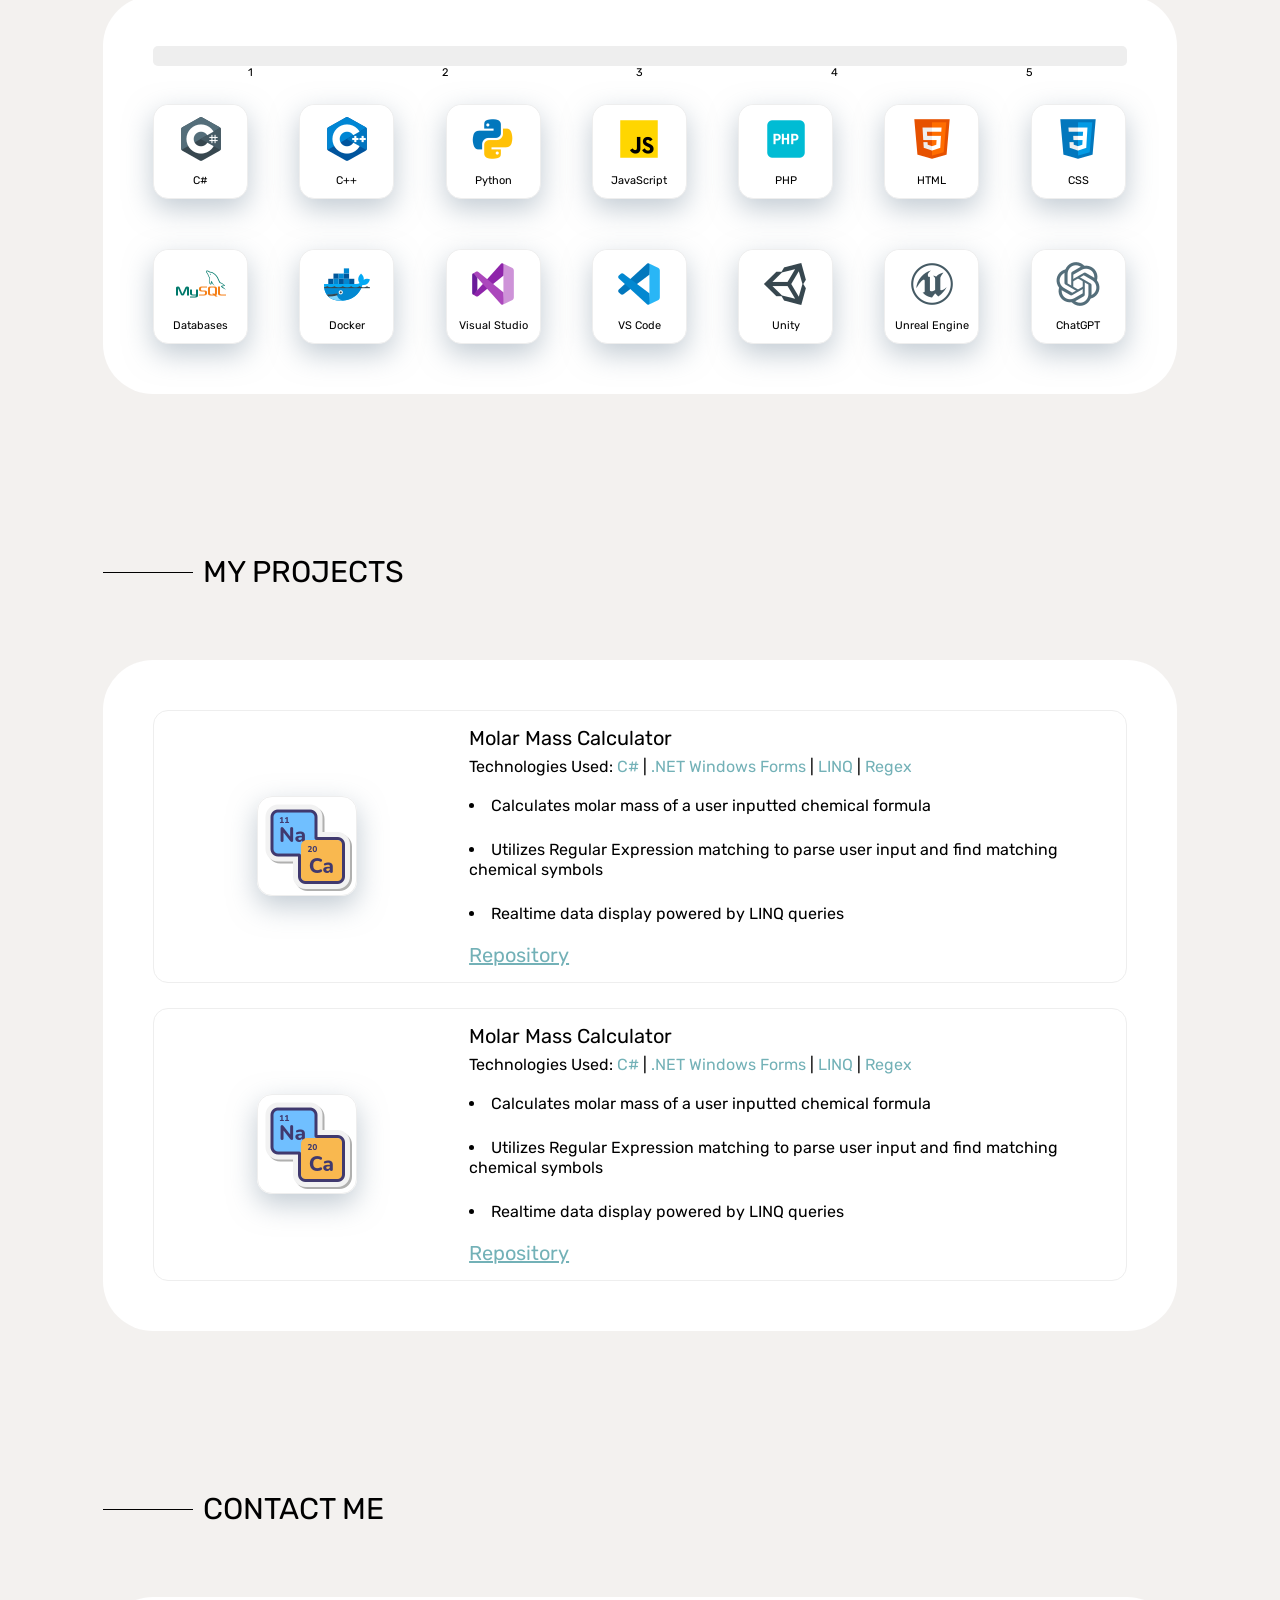
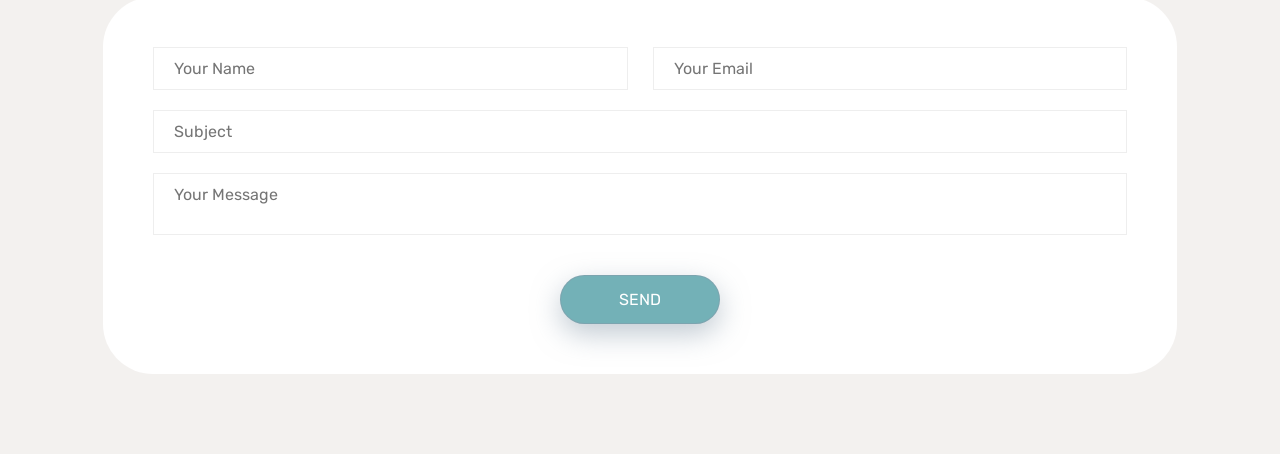
==== commit aa08b9bf: "contact form complete" ====
--- a/index.html
+++ b/index.html
@@ -256,19 +256,19 @@
                         <div class="sectionContainer">
                             <form id="contactForm" action="https://formspree.io/f/mleylbee" method="POST">
                                 <label for="nameInput">
-                                    <input type="text" id="nameInput" name="nameInput" required placeholder="Your Name*"/>
+                                    <input type="text" id="nameInput" name="nameInput" required placeholder="Your Name"/>
                                 </label>
                                 
                                 <label for="emailInput">
-                                    <input type="email" id="emailInput" name="emailInput" required placeholder="Your Email*" />
+                                    <input type="email" id="emailInput" name="emailInput" required placeholder="Your Email" />
                                 </label>
                                 
                                 <label for="subjectInput" id="subjectInput">
-                                    <input type="text"  name="subjectInput" required placeholder="Subject*"/>
+                                    <input type="text"  name="subjectInput" required placeholder="Subject"/>
                                 </label>
                                 
                                 <label for="messageInput" id="messageInput">
-                                    <textarea class="messageInput" name="messageInput" required placeholder="Your Message*"></textarea>
+                                    <textarea class="messageInput" name="messageInput" required placeholder="Your Message"></textarea>
                                 </label> 
                             </form>
                             <button type="submit" class="formSend" target="_blank" form="contactForm" rel="noopener noreferrer">SEND</button>
--- a/styles/styles.css
+++ b/styles/styles.css
@@ -235,6 +235,7 @@
 }
 
 form input {
+    font-family: Rubik, serif;
     border: 1px solid #eee;
     padding: 11px 20px;
     font-size: 1rem;
@@ -250,6 +251,20 @@
     resize: none;
     
 }
+.formSend {
+ padding: 14px 40px;
+ font-size: 1rem;
+ font-family: Rubik, serif;
+ border: solid 1px rgba(134, 151, 168, 0.5);
+ background-color: #73B1B7;
+ border-radius: 40px;
+ color: white;
+ margin: 0 auto;
+ width: 160px;
+ transition: all 0.3s ease-in;
+ box-shadow: 0px 10px 28px rgba(134, 151, 168, 0.5);
+}
+
 #subjectInput {
     grid-column: 1 /3;
 }
@@ -330,6 +345,10 @@
     .skillsGrid li:hover {
         box-shadow: 0 4px 8px rgba(134, 151, 168, 0.5);
     }
+
+    .formSend:hover {
+        box-shadow: 0 4px 8px rgba(134, 151, 168, 0.5);
+    }
 }
 
   
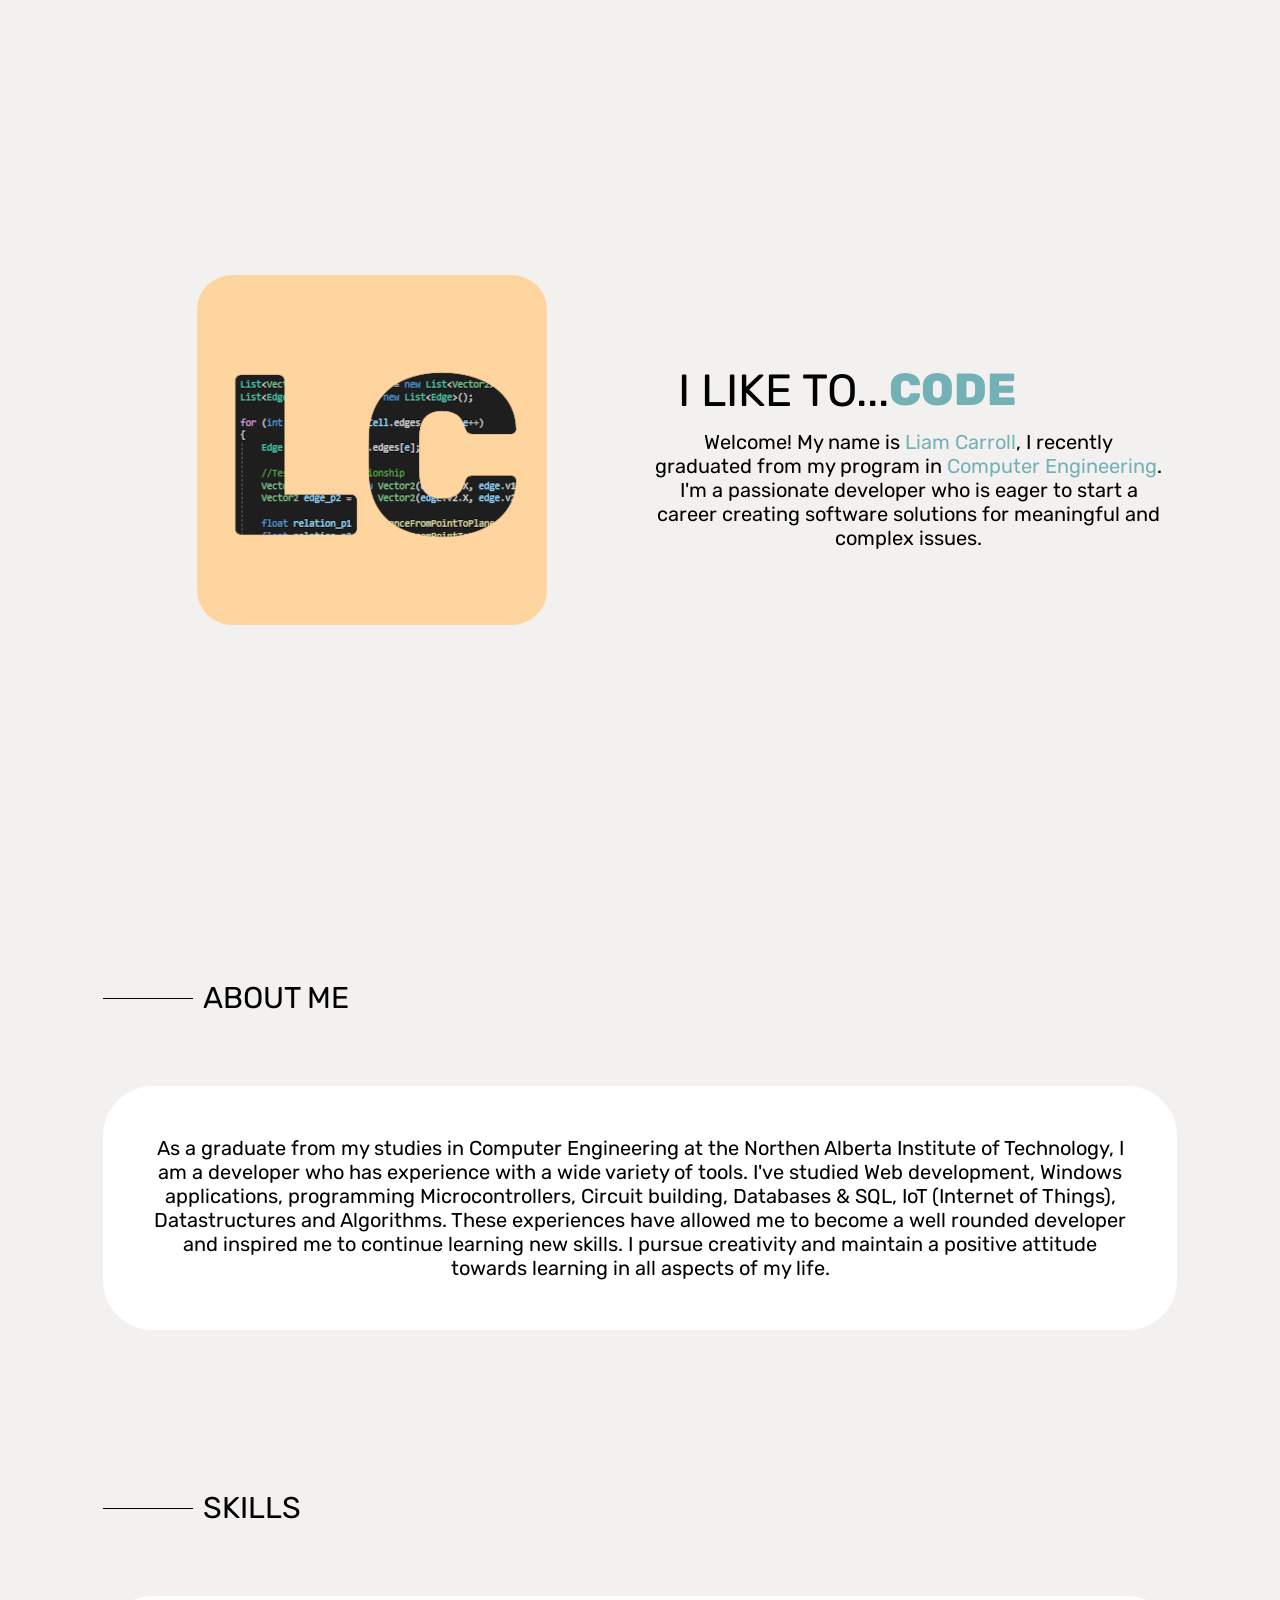
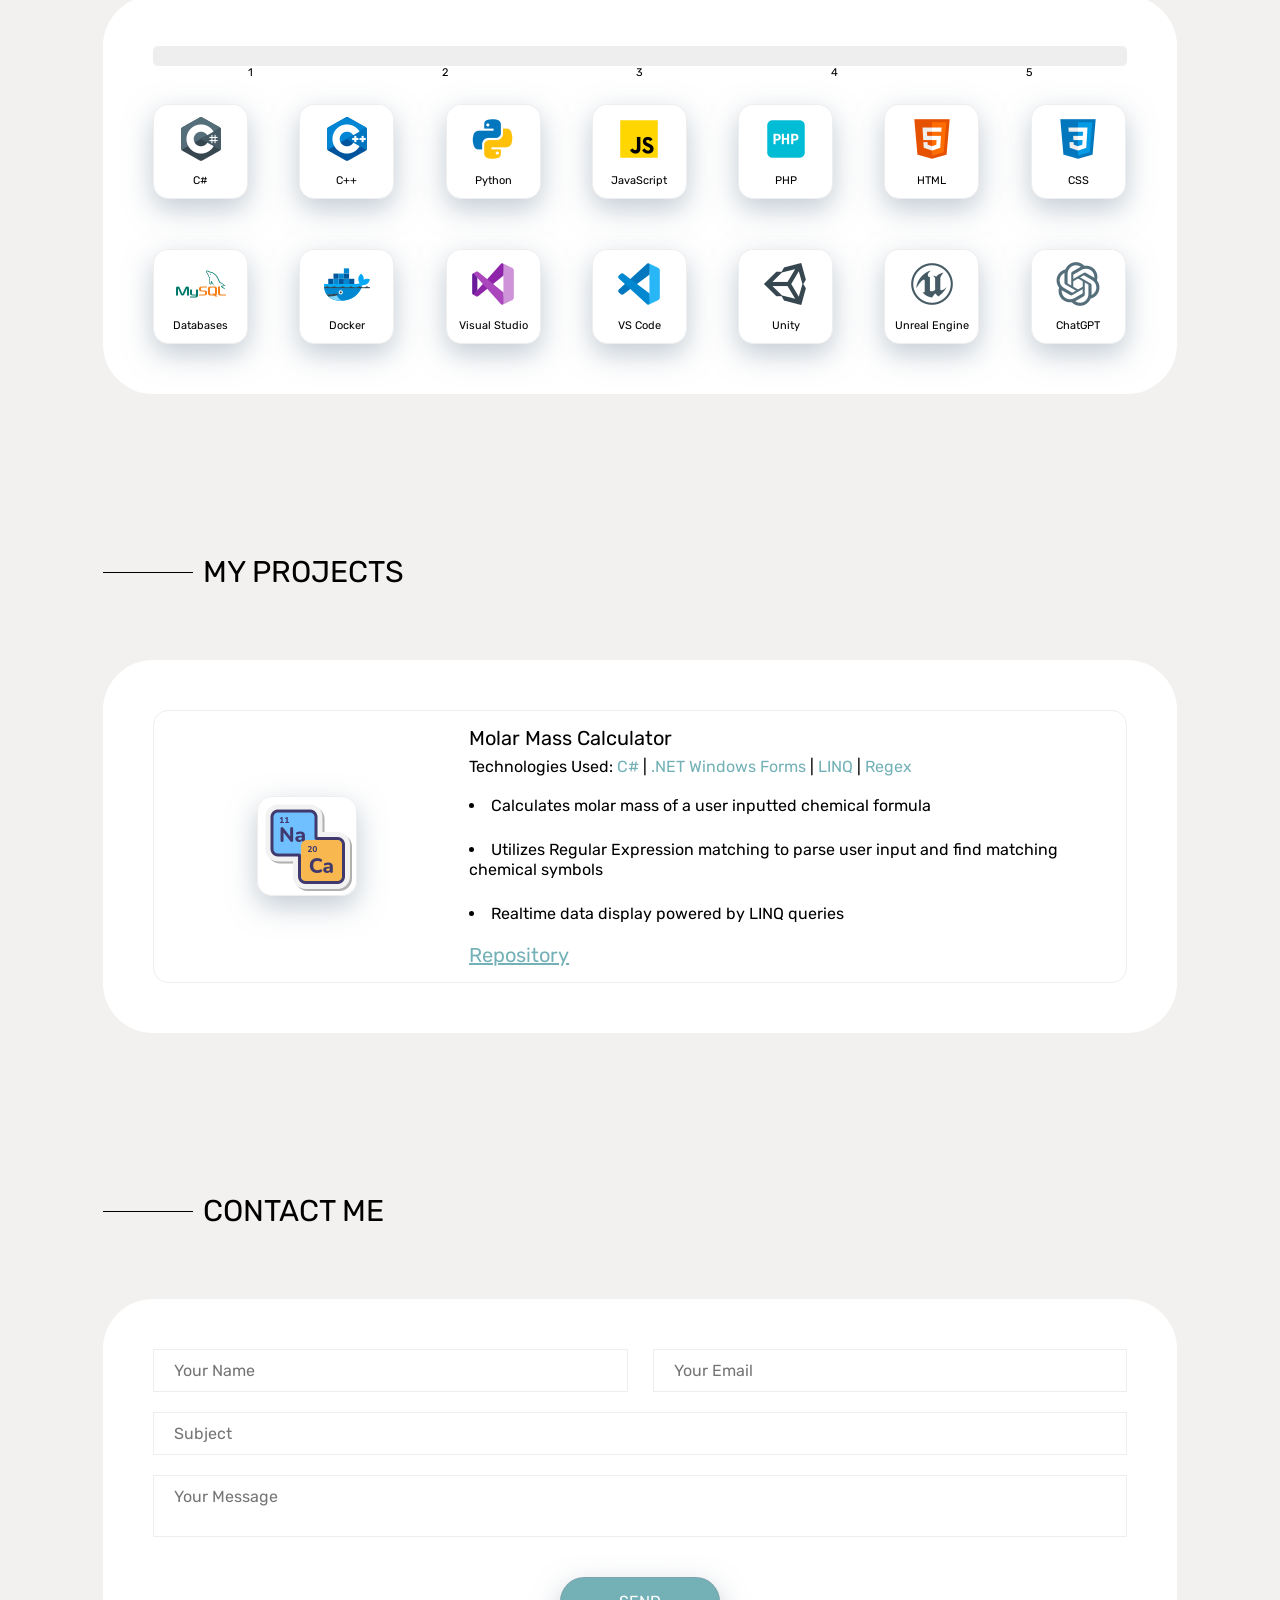
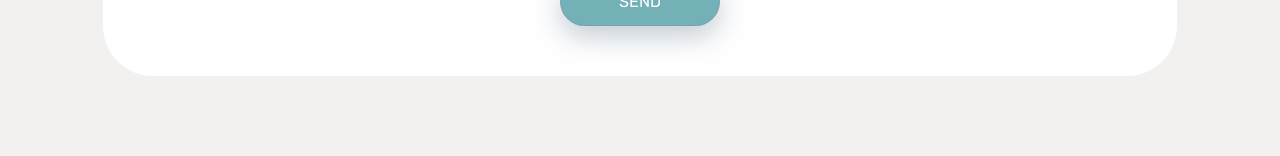
==== commit 1073e2f4: "Quick FIx" ====
--- a/index.html
+++ b/index.html
@@ -207,33 +207,7 @@
                                         <h3 class="FooterLink"><a href="https://github.com/lsdcll/Molar-Mass-Calculator-Desktop-App">Repository</a></h4>
                                     </div>
                                 </li>
-                                <li class="projectContainer">
-                                    <div class="projectIconContainer">
-                                        <div>
-                                            <img src="images/projects/icons8-chemistry-100.png">
-                                        </div>
-                                    </div>
-                                    <div class="projectDescContainer">
-                                        <h3>Molar Mass Calculator</h3>
-                                        <h4>
-                                            Technologies Used: 
-                                            <span>C#</span>
-                                             | 
-                                            <span>.NET Windows Forms</span>
-                                             | 
-                                            <span>LINQ</span>
-                                             | 
-                                            <span>Regex</span>
-                                            
-                                        </h4>
-                                        <ul>
-                                            <li>Calculates molar mass of a user inputted chemical formula</li>
-                                            <li>Utilizes Regular Expression matching to parse user input and find matching chemical symbols</li>
-                                            <li>Realtime data display powered by LINQ queries</li>
-                                        </ul>
-                                        <h3 class="FooterLink"><a href="https://github.com/lsdcll/Molar-Mass-Calculator-Desktop-App">Repository</a></h4>
-                                    </div>
-                                </li>
+                                
                             </ul>
                         </div>
                     </section>
